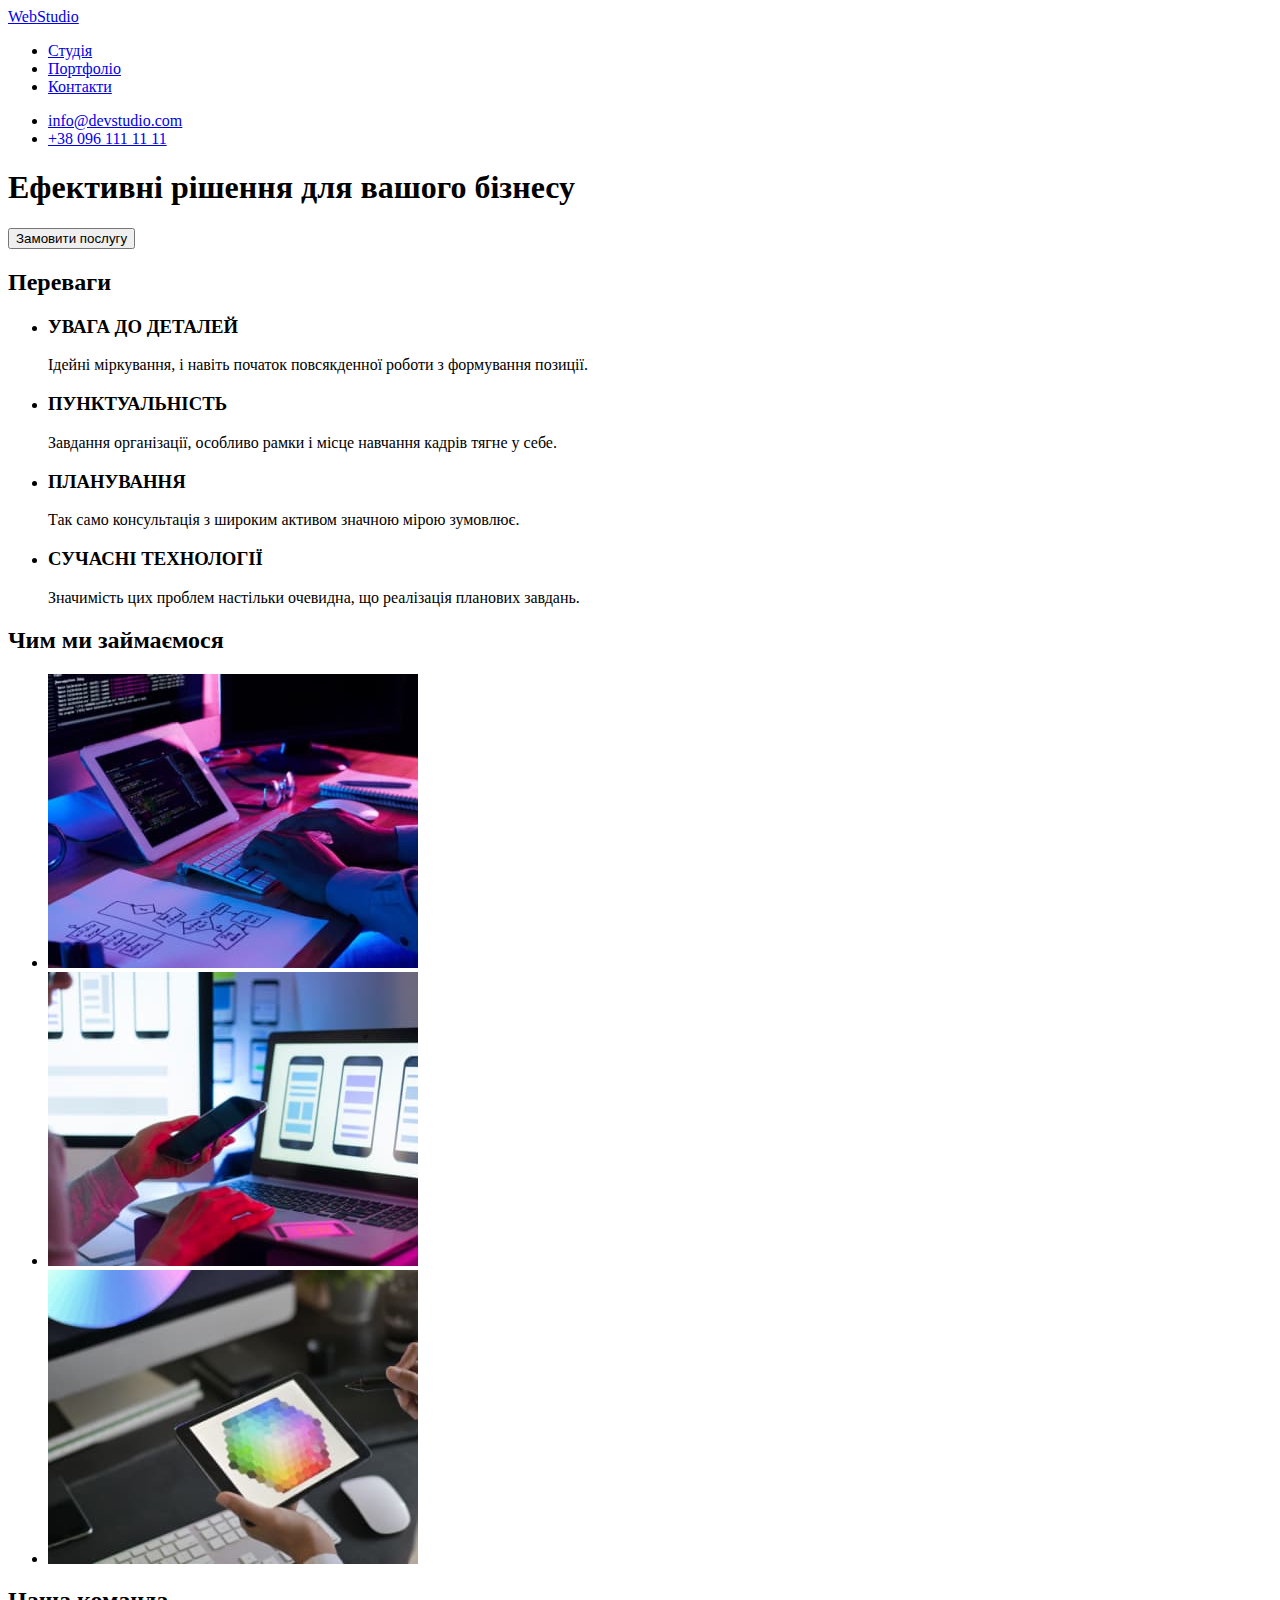
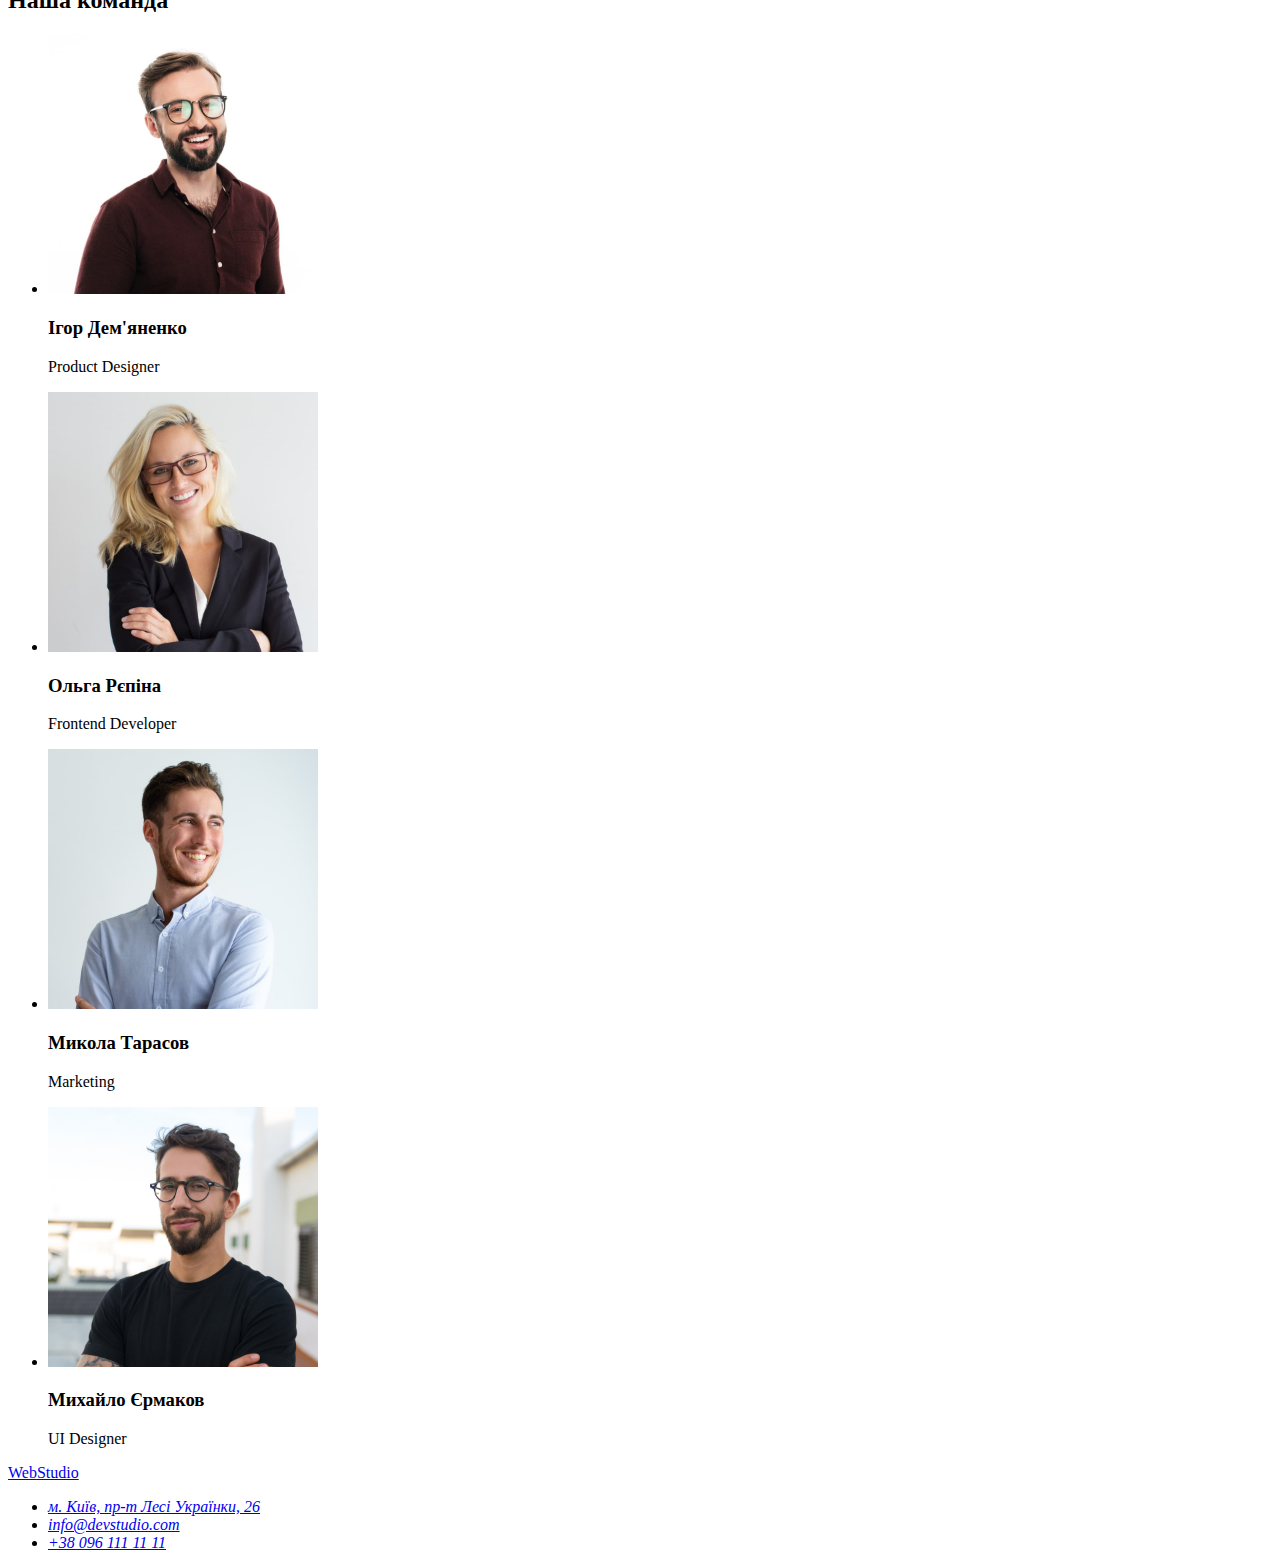
==== index.html @ 089adcbf "add portfolio" ====
<!DOCTYPE html>
<html lang="uk">
  <head>
    <meta charset="UTF-8" />
    <meta http-equiv="X-UA-Compatible" content="IE=edge" />
    <meta name="viewport" content="width=device-width, initial-scale=1.0" />
    <title>Document</title>
  </head>
  <body>
    <!-- Шапка -->
    <header>
      <a href="/"> <span>Web</span>Studio</a>
      <nav>
        <ul>
          <li><a href="#">Студія</a></li>
          <li><a href="#">Портфоліо</a></li>
          <li><a href="#">Контакти</a></li>
        </ul>
      </nav>
      <ul>
        <li>
          <a href="mailto:info@devstudio.com">info@devstudio.com</a>
        </li>
        <li><a href="tel:+380961111111">+38 096 111 11 11</a></li>
      </ul>
    </header>
    <main>
      <!-- Герой -->
      <section>
        <h1>Ефективні рішення для вашого бізнесу</h1>
        <button type="button">Замовити послугу</button>
      </section>
      <!-- Переваги -->
      <section>
        <!-- Скрыть заголовок h2 в CSS -->
        <h2>Переваги</h2>
        <ul>
          <li>
            <h3>УВАГА ДО ДЕТАЛЕЙ</h3>
            <p>
              Ідейні міркування, і навіть початок повсякденної роботи з
              формування позиції.
            </p>
          </li>
          <li>
            <h3>ПУНКТУАЛЬНІСТЬ</h3>
            <p>
              Завдання організації, особливо рамки і місце навчання кадрів тягне
              у себе.
            </p>
          </li>
          <li>
            <h3>ПЛАНУВАННЯ</h3>
            <p>
              Так само консультація з широким активом значною мірою зумовлює.
            </p>
          </li>

          <li>
            <h3>СУЧАСНІ ТЕХНОЛОГІЇ</h3>
            <p>
              Значимість цих проблем настільки очевидна, що реалізація планових
              завдань.
            </p>
          </li>
        </ul>
      </section>
      <!-- Чим займаємось -->
      <section>
        <h2>Чим ми займаємося</h2>
        <ul>
          <li>
            <img
              src="./images/img1.jpg"
              alt="програміст працює на комп'ютері"
              width="370"
            />
          </li>
          <li>
            <img
              src="./images/img2.jpg"
              alt="програміст з телефоном в руці працює на комп'ютері"
              width="370"
            />
          </li>
          <li>
            <img src="./images/img3.jpg" alt="планшет в руках" width="370" />
          </li>
        </ul>
      </section>
      <!-- Наша команда -->
      <section>
        <h2>Наша команда</h2>
        <ul>
          <li>
            <img
              src="./images/prod-desingner.jpg"
              alt="Ігор Дем'яненко"
              width="270"
            />
            <h3>Ігор Дем'яненко</h3>
            <p>Product Designer</p>
          </li>
          <li>
            <img src="./images/frontend.jpg" alt="Ольга Рєпіна" width="270" />
            <h3>Ольга Рєпіна</h3>
            <p>Frontend Developer</p>
          </li>
          <li>
            <img
              src="./images/marketing.jpg"
              alt="Микола Тарасов"
              width="270"
            />
            <h3>Микола Тарасов</h3>
            <p>Marketing</p>
          </li>
          <li>
            <img
              src="./images/uldesidner.jpg"
              alt="Михайло Єрмаков"
              width="270"
            />
            <h3>Михайло Єрмаков</h3>
            <p>UI Designer</p>
          </li>
        </ul>
      </section>
    </main>
    <!-- Футер -->
    <footer>
      <a href="/"> <span>Web</span>Studio</a>
      <address>
        <ul>
          <li>
            <a
              href="https://goo.gl/maps/xzUhMAHxMRx1ZoJVA"
              target="_blank"
              rel="noopener noreferrer nofollow"
              >м. Київ, пр-т Лесі Українки, 26</a
            >
          </li>
          <li>
            <a href="mailto:info@devstudio.com">info@devstudio.com</a>
          </li>
          <li>
            <a href="tel:+380961111111">+38 096 111 11 11</a>
          </li>
        </ul>
      </address>
    </footer>
  </body>
</html>
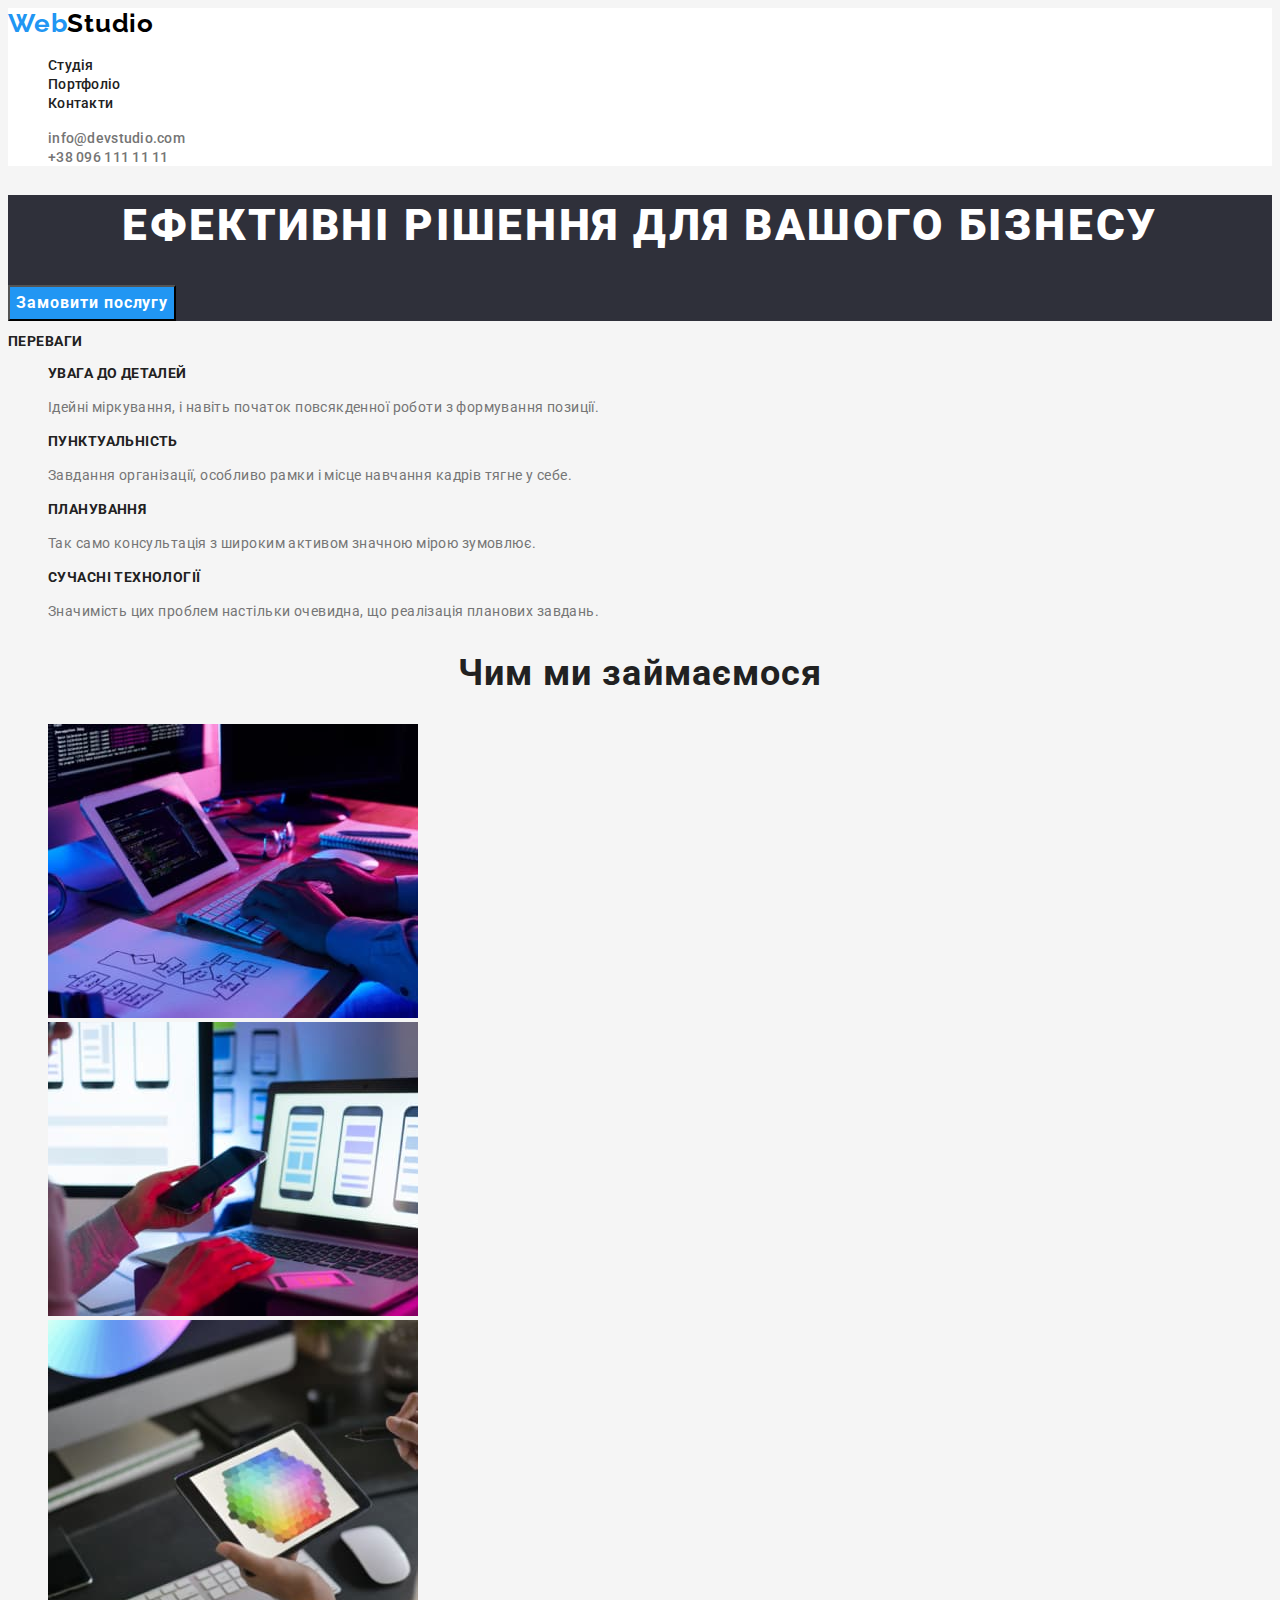
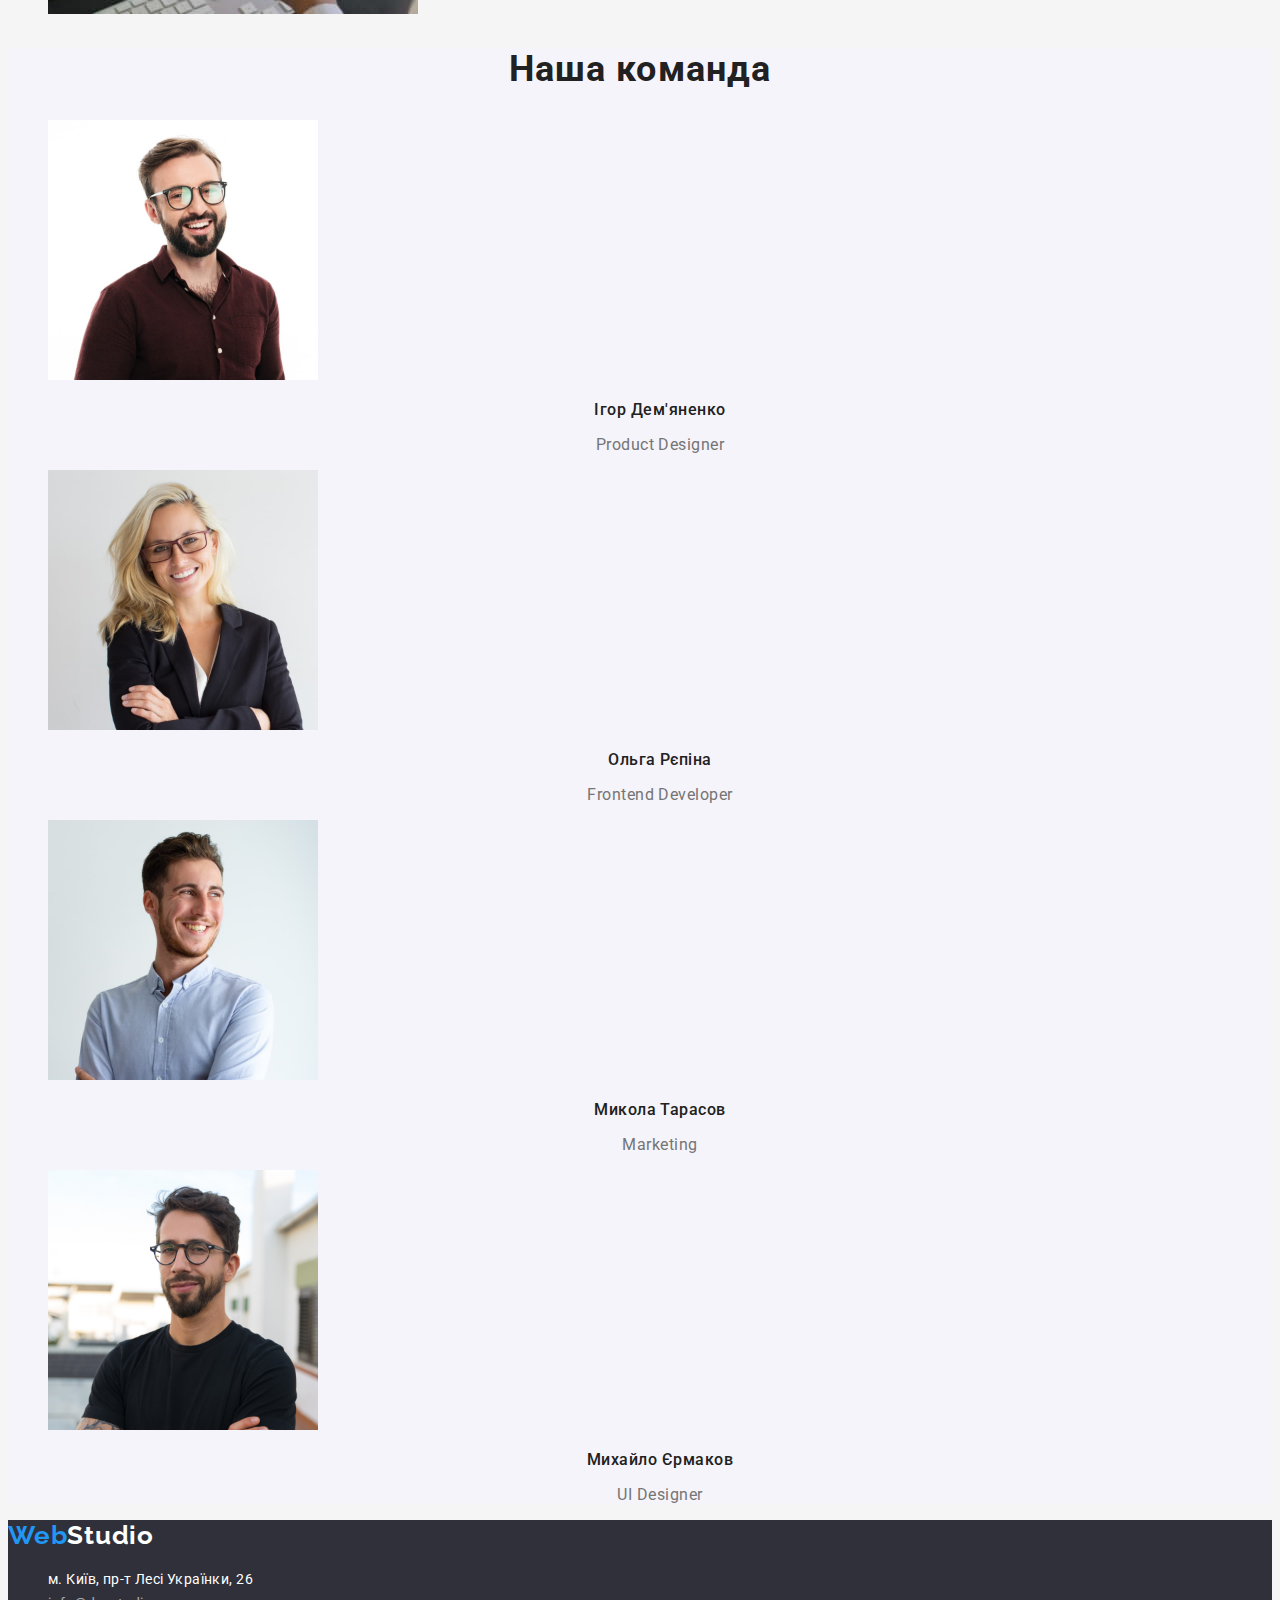
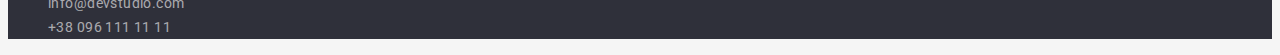
==== commit 1ad5de1a: "portfolio+css" ====
--- a/index.html
+++ b/index.html
@@ -5,60 +5,85 @@
     <meta http-equiv="X-UA-Compatible" content="IE=edge" />
     <meta name="viewport" content="width=device-width, initial-scale=1.0" />
     <title>Document</title>
+    <link rel="preconnect" href="https://fonts.googleapis.com" />
+    <link rel="preconnect" href="https://fonts.gstatic.com" crossorigin />
+    <link
+      href="https://fonts.googleapis.com/css2?family=Raleway:wght@700&family=Roboto:wght@400;500;700;900&family=Tangerine:wght@700&display=swap"
+      rel="stylesheet"
+    />
+    <link rel="stylesheet" href="./css/styles.css" />
   </head>
-  <body>
+  <body class="body">
     <!-- Шапка -->
-    <header>
-      <a href="/"> <span>Web</span>Studio</a>
-      <nav>
-        <ul>
-          <li><a href="#">Студія</a></li>
-          <li><a href="#">Портфоліо</a></li>
-          <li><a href="#">Контакти</a></li>
+    <header class="header">
+      <a href="/" class="header-logo logo-link">
+        <span class="header-logo-accent">Web</span>Studio</a
+      >
+      <nav class="header-nav">
+        <ul class="header-list list">
+          <li>
+            <a href="./index.html" class="header-list-link link">Студія</a>
+          </li>
+          <li>
+            <a href="./portfolio.html" class="header-list-link link"
+              >Портфоліо</a
+            >
+          </li>
+          <li><a href="#" class="header-list-link link">Контакти</a></li>
         </ul>
       </nav>
-      <ul>
+      <ul class="header-contact-list list">
         <li>
-          <a href="mailto:info@devstudio.com">info@devstudio.com</a>
+          <a class="header-mail-link link" href="mailto:info@devstudio.com"
+            >info@devstudio.com</a
+          >
         </li>
-        <li><a href="tel:+380961111111">+38 096 111 11 11</a></li>
+        <li>
+          <a class="header-tel-link link" href="tel:+380961111111"
+            >+38 096 111 11 11</a
+          >
+        </li>
       </ul>
     </header>
     <main>
       <!-- Герой -->
-      <section>
-        <h1>Ефективні рішення для вашого бізнесу</h1>
-        <button type="button">Замовити послугу</button>
+      <section class="hero">
+        <h1 class="section-hero-title text-hero-title">
+          Ефективні рішення для вашого бізнесу
+        </h1>
+        <button class="section-hero-button button" type="button">
+          Замовити послугу
+        </button>
       </section>
       <!-- Переваги -->
-      <section>
+      <section class="section-featuers">
         <!-- Скрыть заголовок h2 в CSS -->
-        <h2>Переваги</h2>
-        <ul>
-          <li>
-            <h3>УВАГА ДО ДЕТАЛЕЙ</h3>
-            <p>
+        <h2 class="section-features-title">Переваги</h2>
+        <ul class="section-features-list list">
+          <li>
+            <h3 class="section-features-title">УВАГА ДО ДЕТАЛЕЙ</h3>
+            <p class="section-features-text">
               Ідейні міркування, і навіть початок повсякденної роботи з
               формування позиції.
             </p>
           </li>
           <li>
-            <h3>ПУНКТУАЛЬНІСТЬ</h3>
-            <p>
+            <h3 class="section-features-title">ПУНКТУАЛЬНІСТЬ</h3>
+            <p class="section-features-text">
               Завдання організації, особливо рамки і місце навчання кадрів тягне
               у себе.
             </p>
           </li>
           <li>
-            <h3>ПЛАНУВАННЯ</h3>
-            <p>
+            <h3 class="section-features-title">ПЛАНУВАННЯ</h3>
+            <p class="section-features-text">
               Так само консультація з широким активом значною мірою зумовлює.
             </p>
           </li>
 
           <li>
-            <h3>СУЧАСНІ ТЕХНОЛОГІЇ</h3>
-            <p>
+            <h3 class="section-features-title">СУЧАСНІ ТЕХНОЛОГІЇ</h3>
+            <p class="section-features-text">
               Значимість цих проблем настільки очевидна, що реалізація планових
               завдань.
             </p>
@@ -66,11 +91,12 @@
         </ul>
       </section>
       <!-- Чим займаємось -->
-      <section>
-        <h2>Чим ми займаємося</h2>
-        <ul>
-          <li>
-            <img
+      <section class="section-work">
+        <h2 class="section-work-title">Чим ми займаємося</h2>
+        <ul class="section-work-list list">
+          <li>
+            <img
+              class="section-work-img"
               src="./images/img1.jpg"
               alt="програміст працює на комп'ютері"
               width="370"
@@ -78,62 +104,80 @@
           </li>
           <li>
             <img
+              class="section-work-img"
               src="./images/img2.jpg"
               alt="програміст з телефоном в руці працює на комп'ютері"
               width="370"
             />
           </li>
           <li>
-            <img src="./images/img3.jpg" alt="планшет в руках" width="370" />
+            <img
+              class="section-work-img"
+              src="./images/img3.jpg"
+              alt="планшет в руках"
+              width="370"
+            />
           </li>
         </ul>
       </section>
       <!-- Наша команда -->
-      <section>
-        <h2>Наша команда</h2>
-        <ul>
-          <li>
-            <img
+      <section class="section-team">
+        <h2 class="section-team-title">Наша команда</h2>
+        <ul class="section-team-list list">
+          <li>
+            <img
+              class="section-team-img"
               src="./images/prod-desingner.jpg"
               alt="Ігор Дем'яненко"
               width="270"
             />
-            <h3>Ігор Дем'яненко</h3>
-            <p>Product Designer</p>
-          </li>
-          <li>
-            <img src="./images/frontend.jpg" alt="Ольга Рєпіна" width="270" />
-            <h3>Ольга Рєпіна</h3>
-            <p>Frontend Developer</p>
-          </li>
-          <li>
-            <img
+            <h3 class="section-pre-title">Ігор Дем'яненко</h3>
+            <p class="section-team-text">Product Designer</p>
+          </li>
+          <li>
+            <img
+              class="section-team-img"
+              src="./images/frontend.jpg"
+              alt="Ольга Рєпіна"
+              width="270"
+            />
+            <h3 class="section-pre-title">Ольга Рєпіна</h3>
+            <p class="section-team-text">Frontend Developer</p>
+          </li>
+          <li>
+            <img
+              class="section-team-img"
               src="./images/marketing.jpg"
               alt="Микола Тарасов"
               width="270"
             />
-            <h3>Микола Тарасов</h3>
-            <p>Marketing</p>
-          </li>
-          <li>
-            <img
+            <h3 class="section-pre-title">Микола Тарасов</h3>
+            <p class="section-team-text">Marketing</p>
+          </li>
+          <li>
+            <img
+              class="section-team-img"
               src="./images/uldesidner.jpg"
               alt="Михайло Єрмаков"
               width="270"
             />
-            <h3>Михайло Єрмаков</h3>
-            <p>UI Designer</p>
+            <h3 class="section-pre-title">Михайло Єрмаков</h3>
+            <p class="section-team-text">UI Designer</p>
           </li>
         </ul>
       </section>
     </main>
     <!-- Футер -->
-    <footer>
-      <a href="/"> <span>Web</span>Studio</a>
-      <address>
-        <ul>
+    <footer class="footer">
+      <a href="/" class="footer-logo-link logo-link">
+        <span class="footer-logo-accent">Web</span
+        ><span class="second-part-logo">Studio</span>
+      </a>
+      <address class="footer-address">
+        <ul class="footer-address-list list">
           <li>
             <a
+              class="footer-address-text link"
               href="https://goo.gl/maps/xzUhMAHxMRx1ZoJVA"
               target="_blank"
               rel="noopener noreferrer nofollow"
@@ -141,10 +185,14 @@
             >
           </li>
           <li>
-            <a href="mailto:info@devstudio.com">info@devstudio.com</a>
-          </li>
-          <li>
-            <a href="tel:+380961111111">+38 096 111 11 11</a>
+            <a class="footer-mail-link link" href="mailto:info@devstudio.com"
+              >info@devstudio.com</a
+            >
+          </li>
+          <li>
+            <a class="footer-tel-link link" href="tel:+380961111111"
+              >+38 096 111 11 11</a
+            >
           </li>
         </ul>
       </address>
--- a/css/styles.css
+++ b/css/styles.css
@@ -0,0 +1,223 @@
+/* основной цвет текста #212121 */
+/* вторичный цвет текста #757575  */
+/* акцент #2196F3  */
+/* черный #000000 */
+/* белый основной #FFFFFF  */
+/* белый вторичный  rgba(255, 255, 255, 0.6) */
+/* вторичный цвет фона #F5F4FA */
+/* основной цвет фона  #F5F5F5 */
+/*вторичный цвет фона для героя #2F303A */
+
+:root {
+  --primary-text-color: #212121;
+  --secondary-text-color: #757575;
+  --accent-color: #2196f3;
+  --primary-bg-color: #f5f5f5;
+  --secondary-bg-color: #f5f4fa;
+  --tertiary-bg-color: #2f303a;
+  --primary-white-color: #ffffff;
+  --primary-black-color: #000000;
+  --secondary-white-color: rgba(255, 255, 255, 0.6);
+}
+
+.body {
+  background-color: var(--primary-bg-color);
+  color: var(--primary-text-color);
+  font-family: "Roboto";
+  font-style: normal;
+}
+
+.link,
+.logo-link {
+  text-decoration: none;
+}
+
+.list {
+  list-style: none;
+}
+.header {
+  background-color: var(--primary-white-color);
+}
+/* Logo */
+.header-logo {
+  font-weight: 700;
+  font-size: 26px;
+  line-height: calc(31 / 26);
+  /* identical to box height */
+  letter-spacing: 0.03em;
+  color: var(--primary-black-color);
+  font-family: "Raleway";
+  font-style: normal;
+}
+.header-logo-accent {
+  color: var(--accent-color);
+}
+
+/* Header-nav */
+.header-list-link {
+  font-weight: 500;
+  font-size: 14px;
+  line-height: calc(16 / 14);
+  letter-spacing: 0.02em;
+  color: var(--primary-text-color);
+}
+.link:hover {
+  color: var(--accent-color);
+}
+.link:focus {
+  color: var(--accent-color);
+}
+
+/* Contacts */
+.header-mail-link,
+.header-tel-link {
+  font-weight: 500;
+  font-size: 14px;
+  line-height: calc(16 / 14);
+  letter-spacing: 0.02em;
+  color: var(--secondary-text-color);
+}
+
+/* Hero */
+.hero {
+  background-color: var(--tertiary-bg-color);
+}
+
+.section-hero-title {
+  font-weight: 900;
+  font-size: 44px;
+  line-height: calc(60 / 44);
+  /* or 136% */
+  text-align: center;
+  letter-spacing: 0.06em;
+  text-transform: uppercase;
+  color: var(--primary-white-color);
+}
+
+.button {
+  background-color: var(--accent-color);
+}
+.section-hero-button {
+  font-weight: 700;
+  font-size: 16px;
+  line-height: calc(30 / 16);
+  /* identical to box height, or 188% */
+  display: flex;
+  align-items: center;
+  text-align: center;
+  letter-spacing: 0.06em;
+  color: var(--primary-white-color);
+  font-family: inherit;
+}
+
+/* Features */
+.section-features-title {
+  font-weight: 700;
+  font-size: 14px;
+  line-height: calc(16 / 14);
+  letter-spacing: 0.03em;
+  text-transform: uppercase;
+  color: var(--primary-text-color);
+}
+.section-features-text {
+  font-weight: 400;
+  font-size: 14px;
+  line-height: calc(24 / 14);
+  /* or 171% */
+  letter-spacing: 0.03em;
+  color: var(--secondary-text-color);
+}
+
+/* Section Work */
+.section-work-title {
+  font-weight: 700;
+  font-size: 36px;
+  line-height: calc(42 / 36);
+  text-align: center;
+  letter-spacing: 0.03em;
+  color: var(--primary-text-color);
+}
+
+/* Our team */
+.section-team {
+  background: var(--secondary-bg-color);
+}
+.section-team-title {
+  font-weight: 700;
+  font-size: 36px;
+  line-height: calc(42 / 36);
+  text-align: center;
+  letter-spacing: 0.03em;
+  color: var(--primary-text-color);
+}
+
+.section-pre-title {
+  font-weight: 500;
+  font-size: 16px;
+  line-height: calc(19 / 16);
+  /* identical to box height */
+  text-align: center;
+  letter-spacing: 0.03em;
+  color: var(--primary-text-color);
+}
+
+.section-team-text {
+  font-weight: 400;
+  font-size: 16px;
+  line-height: calc(19 / 16);
+  /* identical to box height */
+  text-align: center;
+  letter-spacing: 0.03em;
+  color: var(--secondary-text-color);
+}
+/* footer */
+.footer {
+  background: var(--tertiary-bg-color);
+}
+
+.footer-logo-link {
+  font-family: "Raleway";
+  font-style: normal;
+  font-weight: 700;
+  font-size: 26px;
+  line-height: calc(31 / 26);
+  /* identical to box height */
+  letter-spacing: 0.03em;
+}
+.footer-logo-accent {
+  color: var(--accent-color);
+}
+.second-part-logo {
+  color: var(--primary-white-color);
+}
+
+.footer-address {
+  font-family: "Roboto";
+  font-style: normal;
+}
+.footer-address-text {
+  font-weight: 400;
+  font-size: 14px;
+  line-height: calc(24 / 14);
+  /* or 171% */
+  letter-spacing: 0.03em;
+  color: var(--primary-white-color);
+}
+
+.footer-mail-link {
+  font-weight: 400;
+  font-size: 14px;
+  line-height: calc(24 / 14);
+  /* or 171% */
+  letter-spacing: 0.03em;
+  color: var(--secondary-white-color);
+}
+
+.footer-tel-link {
+  font-weight: 400;
+  font-size: 14px;
+  line-height: calc(24 / 14);
+  /* or 171% */
+  letter-spacing: 0.03em;
+  color: var(--secondary-white-color);
+}
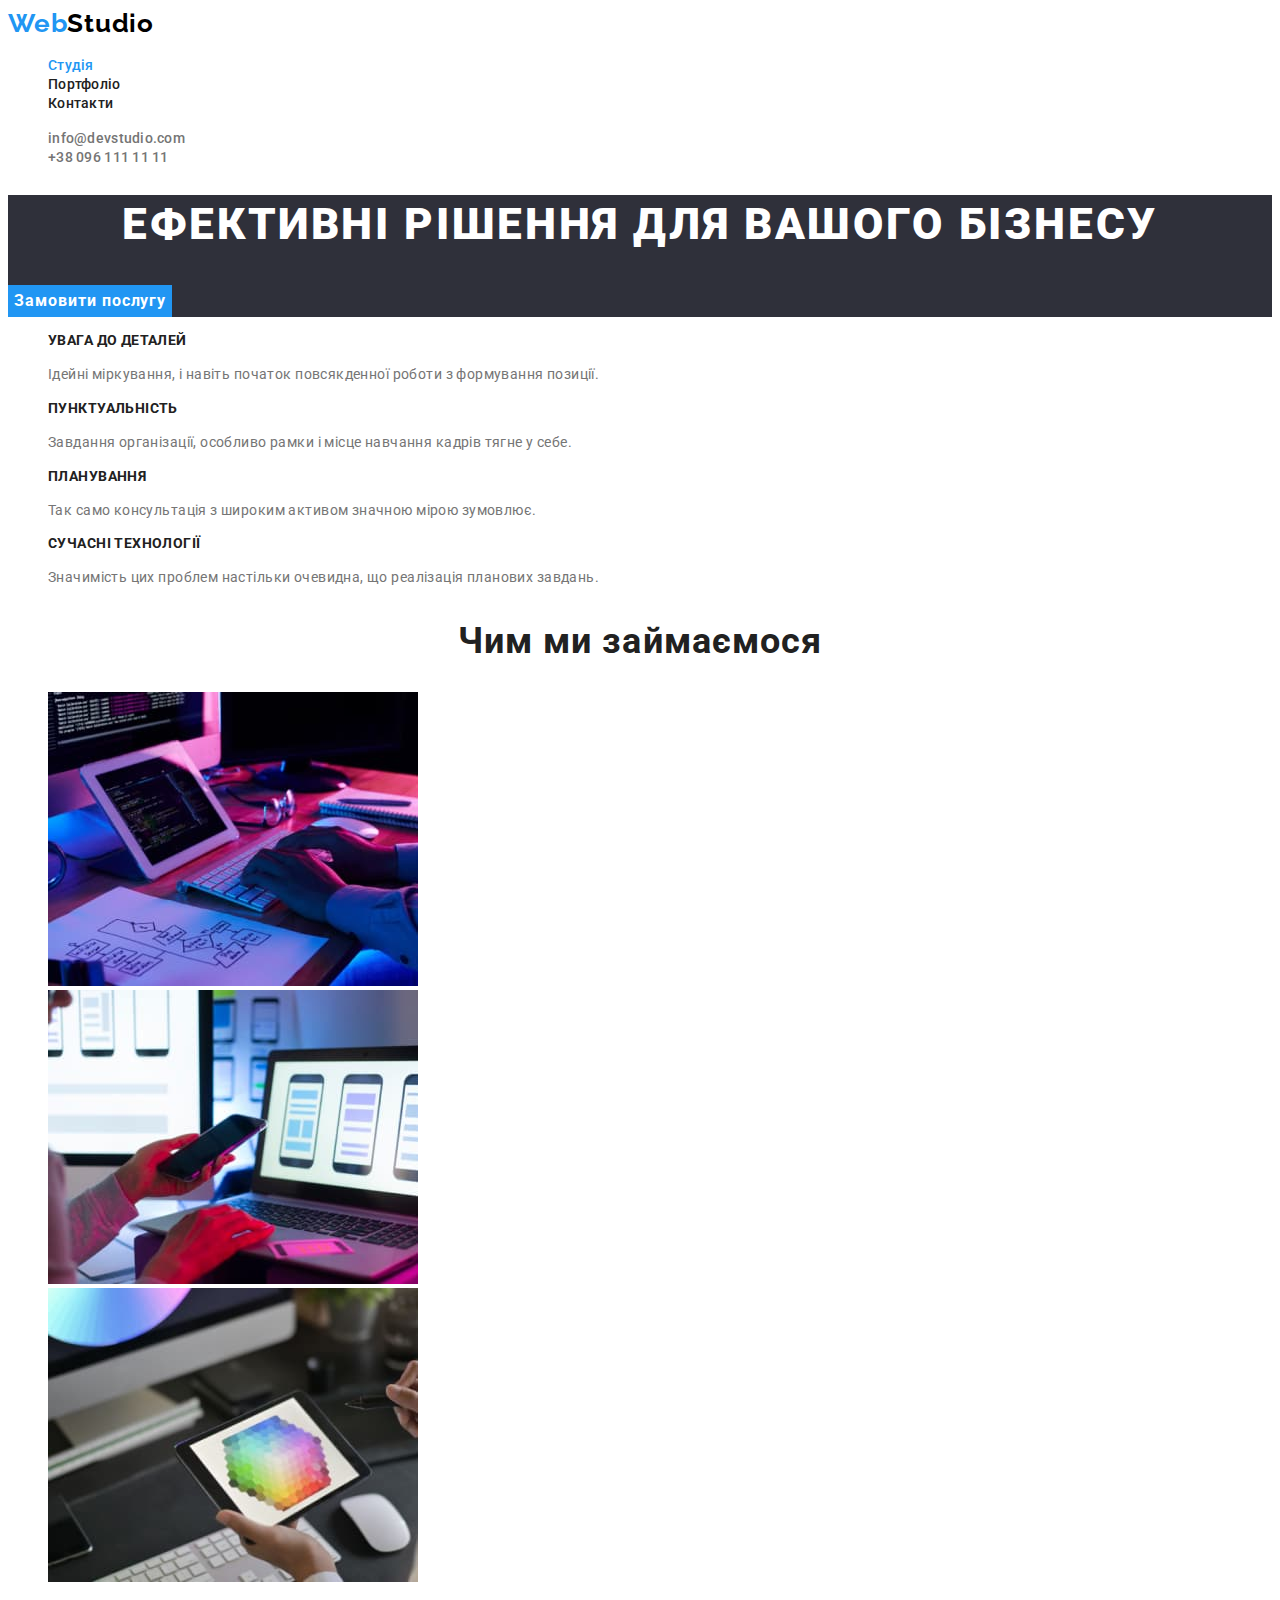
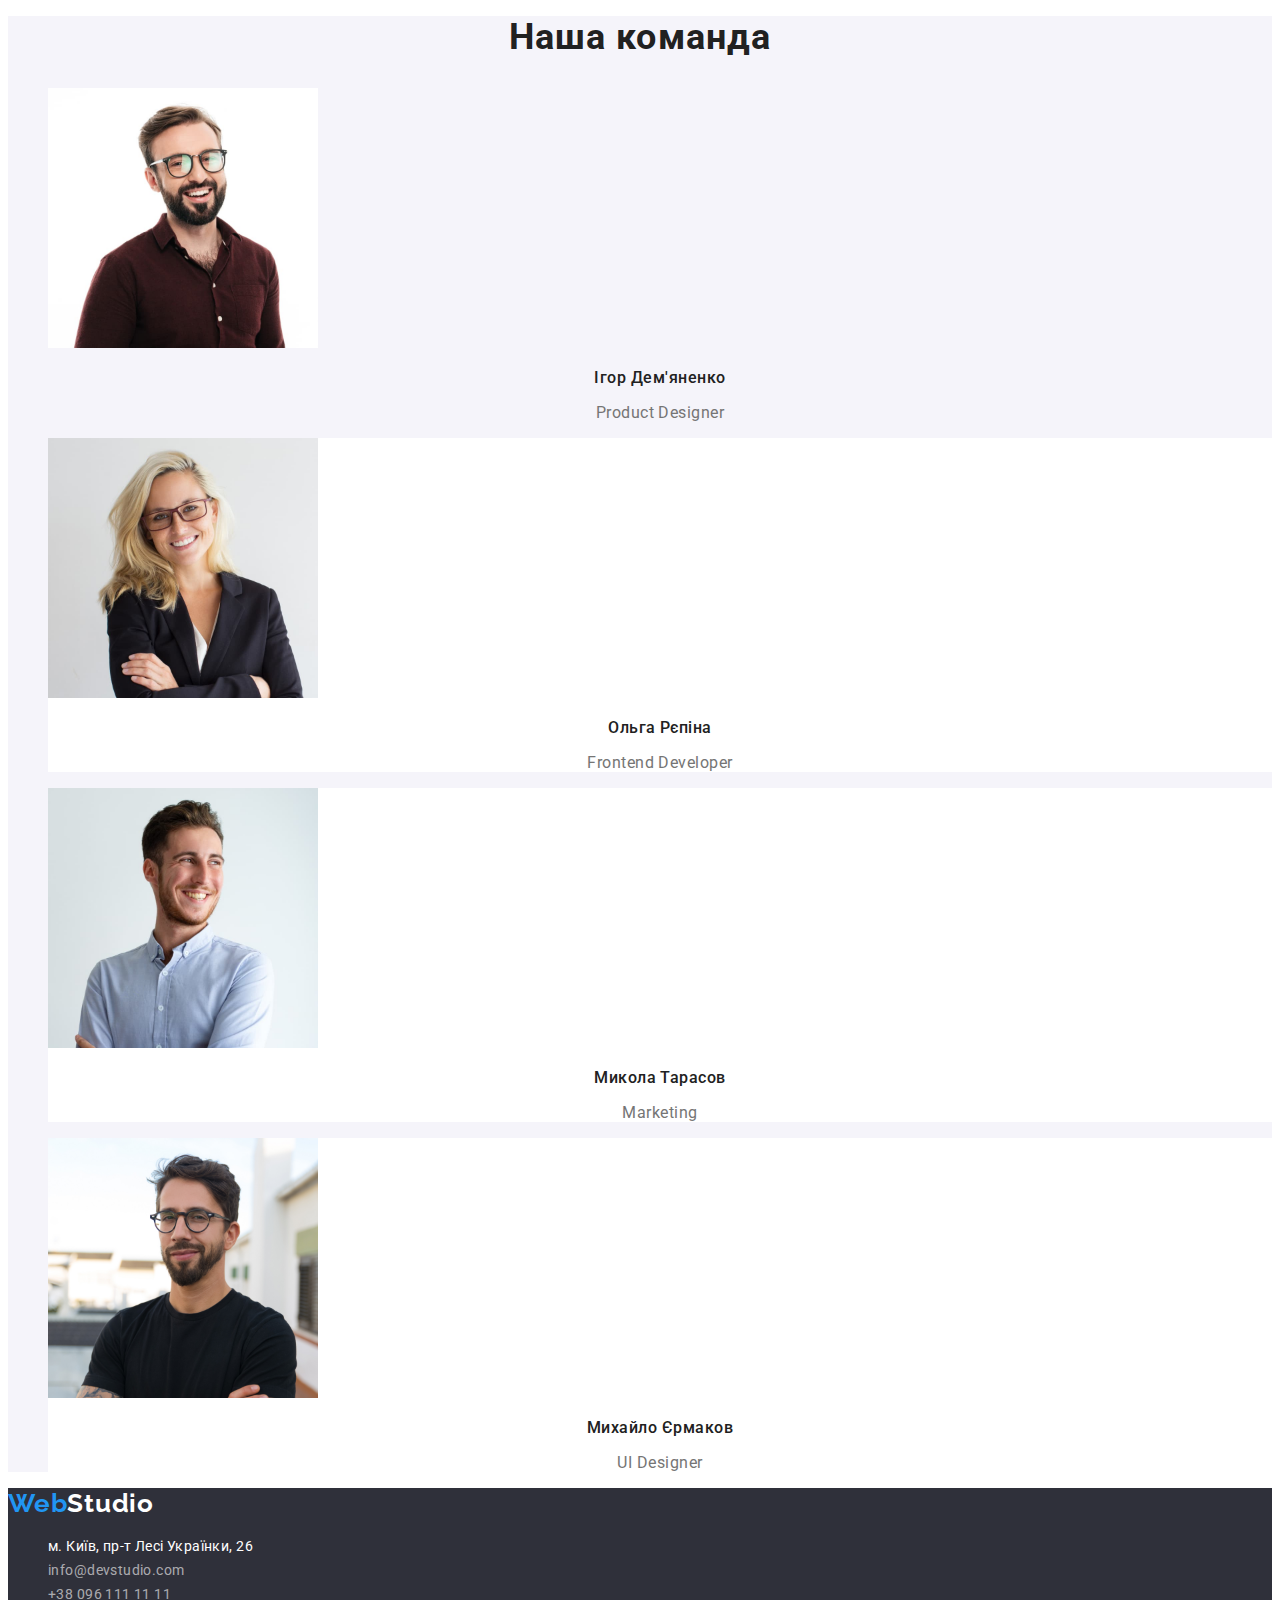
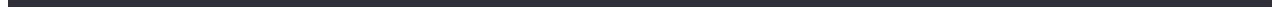
==== commit da135235: "update portfolio" ====
--- a/index.html
+++ b/index.html
@@ -22,7 +22,9 @@
       <nav class="header-nav">
         <ul class="header-list list">
           <li>
-            <a href="./index.html" class="header-list-link link">Студія</a>
+            <a href="./index.html" class="header-list-link link current"
+              >Студія
+            </a>
           </li>
           <li>
             <a href="./portfolio.html" class="header-list-link link"
@@ -58,7 +60,7 @@
       <!-- Переваги -->
       <section class="section-featuers">
         <!-- Скрыть заголовок h2 в CSS -->
-        <h2 class="section-features-title">Переваги</h2>
+        <h2 class="section-features-title visually-hidden">Переваги</h2>
         <ul class="section-features-list list">
           <li>
             <h3 class="section-features-title">УВАГА ДО ДЕТАЛЕЙ</h3>
@@ -124,7 +126,7 @@
       <section class="section-team">
         <h2 class="section-team-title">Наша команда</h2>
         <ul class="section-team-list list">
-          <li>
+          <li class=""team-list-item">
             <img
               class="section-team-img"
               src="./images/prod-desingner.jpg"
@@ -134,7 +136,7 @@
             <h3 class="section-pre-title">Ігор Дем'яненко</h3>
             <p class="section-team-text">Product Designer</p>
           </li>
-          <li>
+          <li class="team-list-item">
             <img
               class="section-team-img"
               src="./images/frontend.jpg"
@@ -144,7 +146,7 @@
             <h3 class="section-pre-title">Ольга Рєпіна</h3>
             <p class="section-team-text">Frontend Developer</p>
           </li>
-          <li>
+          <li class="team-list-item">
             <img
               class="section-team-img"
               src="./images/marketing.jpg"
@@ -154,7 +156,7 @@
             <h3 class="section-pre-title">Микола Тарасов</h3>
             <p class="section-team-text">Marketing</p>
           </li>
-          <li>
+          <li class="team-list-item">
             <img
               class="section-team-img"
               src="./images/uldesidner.jpg"
--- a/css/styles.css
+++ b/css/styles.css
@@ -21,7 +21,6 @@
 }
 
 .body {
-  background-color: var(--primary-bg-color);
   color: var(--primary-text-color);
   font-family: "Roboto";
   font-style: normal;
@@ -38,11 +37,16 @@
 .header {
   background-color: var(--primary-white-color);
 }
+
+.link.current {
+  color: var(--accent-color);
+}
+
 /* Logo */
 .header-logo {
   font-weight: 700;
   font-size: 26px;
-  line-height: calc(31 / 26);
+  line-height: 1.19;
   /* identical to box height */
   letter-spacing: 0.03em;
   color: var(--primary-black-color);
@@ -57,7 +61,7 @@
 .header-list-link {
   font-weight: 500;
   font-size: 14px;
-  line-height: calc(16 / 14);
+  line-height: 1.14;
   letter-spacing: 0.02em;
   color: var(--primary-text-color);
 }
@@ -73,20 +77,36 @@
 .header-tel-link {
   font-weight: 500;
   font-size: 14px;
-  line-height: calc(16 / 14);
+  line-height: 1.14;
   letter-spacing: 0.02em;
   color: var(--secondary-text-color);
 }
 
+.header-portfolio {
+  background-color: var(--primary-white-color);
+}
 /* Hero */
 .hero {
   background-color: var(--tertiary-bg-color);
 }
 
+.visually-hidden {
+  position: absolute;
+  white-space: nowrap;
+  width: 1px;
+  height: 1px;
+  overflow: hidden;
+  border: 0;
+  padding: 0;
+  clip: rect(0 0 0 0);
+  clip-path: inset(50%);
+  margin: -1px;
+}
+
 .section-hero-title {
   font-weight: 900;
   font-size: 44px;
-  line-height: calc(60 / 44);
+  line-height: 1.36;
   /* or 136% */
   text-align: center;
   letter-spacing: 0.06em;
@@ -96,11 +116,12 @@
 
 .button {
   background-color: var(--accent-color);
+  border: none;
 }
 .section-hero-button {
   font-weight: 700;
   font-size: 16px;
-  line-height: calc(30 / 16);
+  line-height: 1.88;
   /* identical to box height, or 188% */
   display: flex;
   align-items: center;
@@ -112,17 +133,15 @@
 
 /* Features */
 .section-features-title {
-  font-weight: 700;
-  font-size: 14px;
-  line-height: calc(16 / 14);
+  font-size: 14px;
+  line-height: 1.14;
   letter-spacing: 0.03em;
   text-transform: uppercase;
   color: var(--primary-text-color);
 }
 .section-features-text {
-  font-weight: 400;
-  font-size: 14px;
-  line-height: calc(24 / 14);
+  font-size: 14px;
+  line-height: 1.71;
   /* or 171% */
   letter-spacing: 0.03em;
   color: var(--secondary-text-color);
@@ -130,9 +149,8 @@
 
 /* Section Work */
 .section-work-title {
-  font-weight: 700;
   font-size: 36px;
-  line-height: calc(42 / 36);
+  line-height: 1.17;
   text-align: center;
   letter-spacing: 0.03em;
   color: var(--primary-text-color);
@@ -143,9 +161,8 @@
   background: var(--secondary-bg-color);
 }
 .section-team-title {
-  font-weight: 700;
   font-size: 36px;
-  line-height: calc(42 / 36);
+  line-height: 1.17;
   text-align: center;
   letter-spacing: 0.03em;
   color: var(--primary-text-color);
@@ -154,7 +171,7 @@
 .section-pre-title {
   font-weight: 500;
   font-size: 16px;
-  line-height: calc(19 / 16);
+  line-height: 1.19;
   /* identical to box height */
   text-align: center;
   letter-spacing: 0.03em;
@@ -162,13 +179,16 @@
 }
 
 .section-team-text {
-  font-weight: 400;
-  font-size: 16px;
-  line-height: calc(19 / 16);
-  /* identical to box height */
-  text-align: center;
-  letter-spacing: 0.03em;
-  color: var(--secondary-text-color);
+  font-size: 16px;
+  line-height: 1.19;
+  /* identical to box height */
+  text-align: center;
+  letter-spacing: 0.03em;
+  color: var(--secondary-text-color);
+}
+
+.team-list-item {
+  background-color: var(--primary-white-color);
 }
 /* footer */
 .footer {
@@ -180,7 +200,7 @@
   font-style: normal;
   font-weight: 700;
   font-size: 26px;
-  line-height: calc(31 / 26);
+  line-height: 1.19;
   /* identical to box height */
   letter-spacing: 0.03em;
 }
@@ -198,7 +218,7 @@
 .footer-address-text {
   font-weight: 400;
   font-size: 14px;
-  line-height: calc(24 / 14);
+  line-height: 1.71;
   /* or 171% */
   letter-spacing: 0.03em;
   color: var(--primary-white-color);
@@ -207,7 +227,7 @@
 .footer-mail-link {
   font-weight: 400;
   font-size: 14px;
-  line-height: calc(24 / 14);
+  line-height: 1.71;
   /* or 171% */
   letter-spacing: 0.03em;
   color: var(--secondary-white-color);
@@ -216,8 +236,60 @@
 .footer-tel-link {
   font-weight: 400;
   font-size: 14px;
-  line-height: calc(24 / 14);
+  line-height: 1.71;
   /* or 171% */
   letter-spacing: 0.03em;
   color: var(--secondary-white-color);
 }
+
+/* Portfolio */
+
+.filter-button {
+  background: var(--secondary-bg-color);
+  font-weight: 500;
+  font-size: 16px;
+  line-height: 1.63;
+  /* identical to box height, or 162% */
+  text-align: center;
+  letter-spacing: 0.03em;
+  color: var(--primary-text-color);
+  font-family: "Roboto";
+  font-style: normal;
+  border: none;
+}
+
+.filter-button.link {
+  color: var(--primary-text-color);
+  background-color: #f5f4fa;
+}
+
+.filter-button.link:hover,
+.filter-button.link:focus {
+  background-color: var(--accent-color);
+  color: var(--primary-white-color);
+}
+
+/* Progects */
+
+.section-progects {
+  background-color: var(--primary-bg-color);
+}
+
+.progects-item-list {
+  background-color: var(--primary-white-color);
+}
+
+.progect-list-title {
+  font-size: 18px;
+  line-height: 2;
+  /* identical to box height, or 200% */
+  letter-spacing: 0.06em;
+  color: var(--primary-text-color);
+}
+.progect-list-text {
+  font-size: 16px;
+  line-height: 1.88;
+  /* identical to box height, or 188% */
+  letter-spacing: 0.03em;
+  color: var(--secondary-text-color);
+}
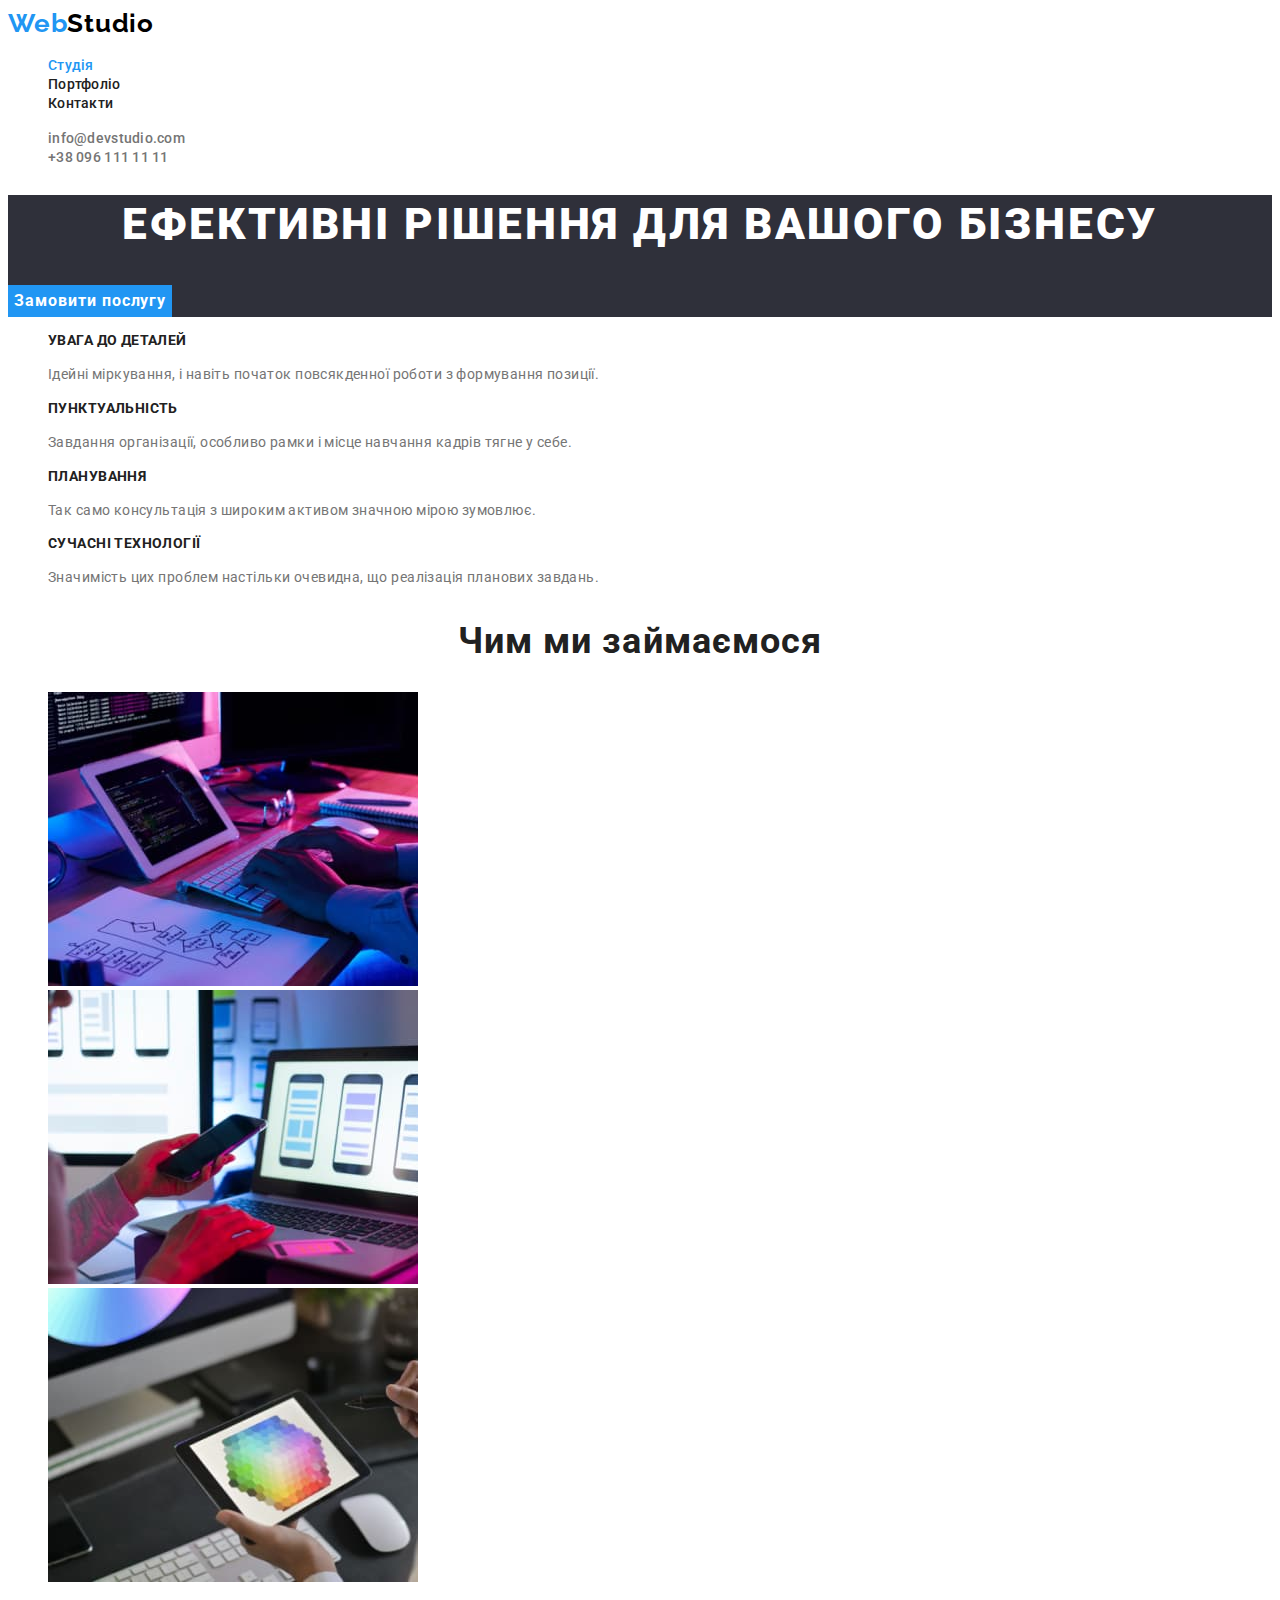
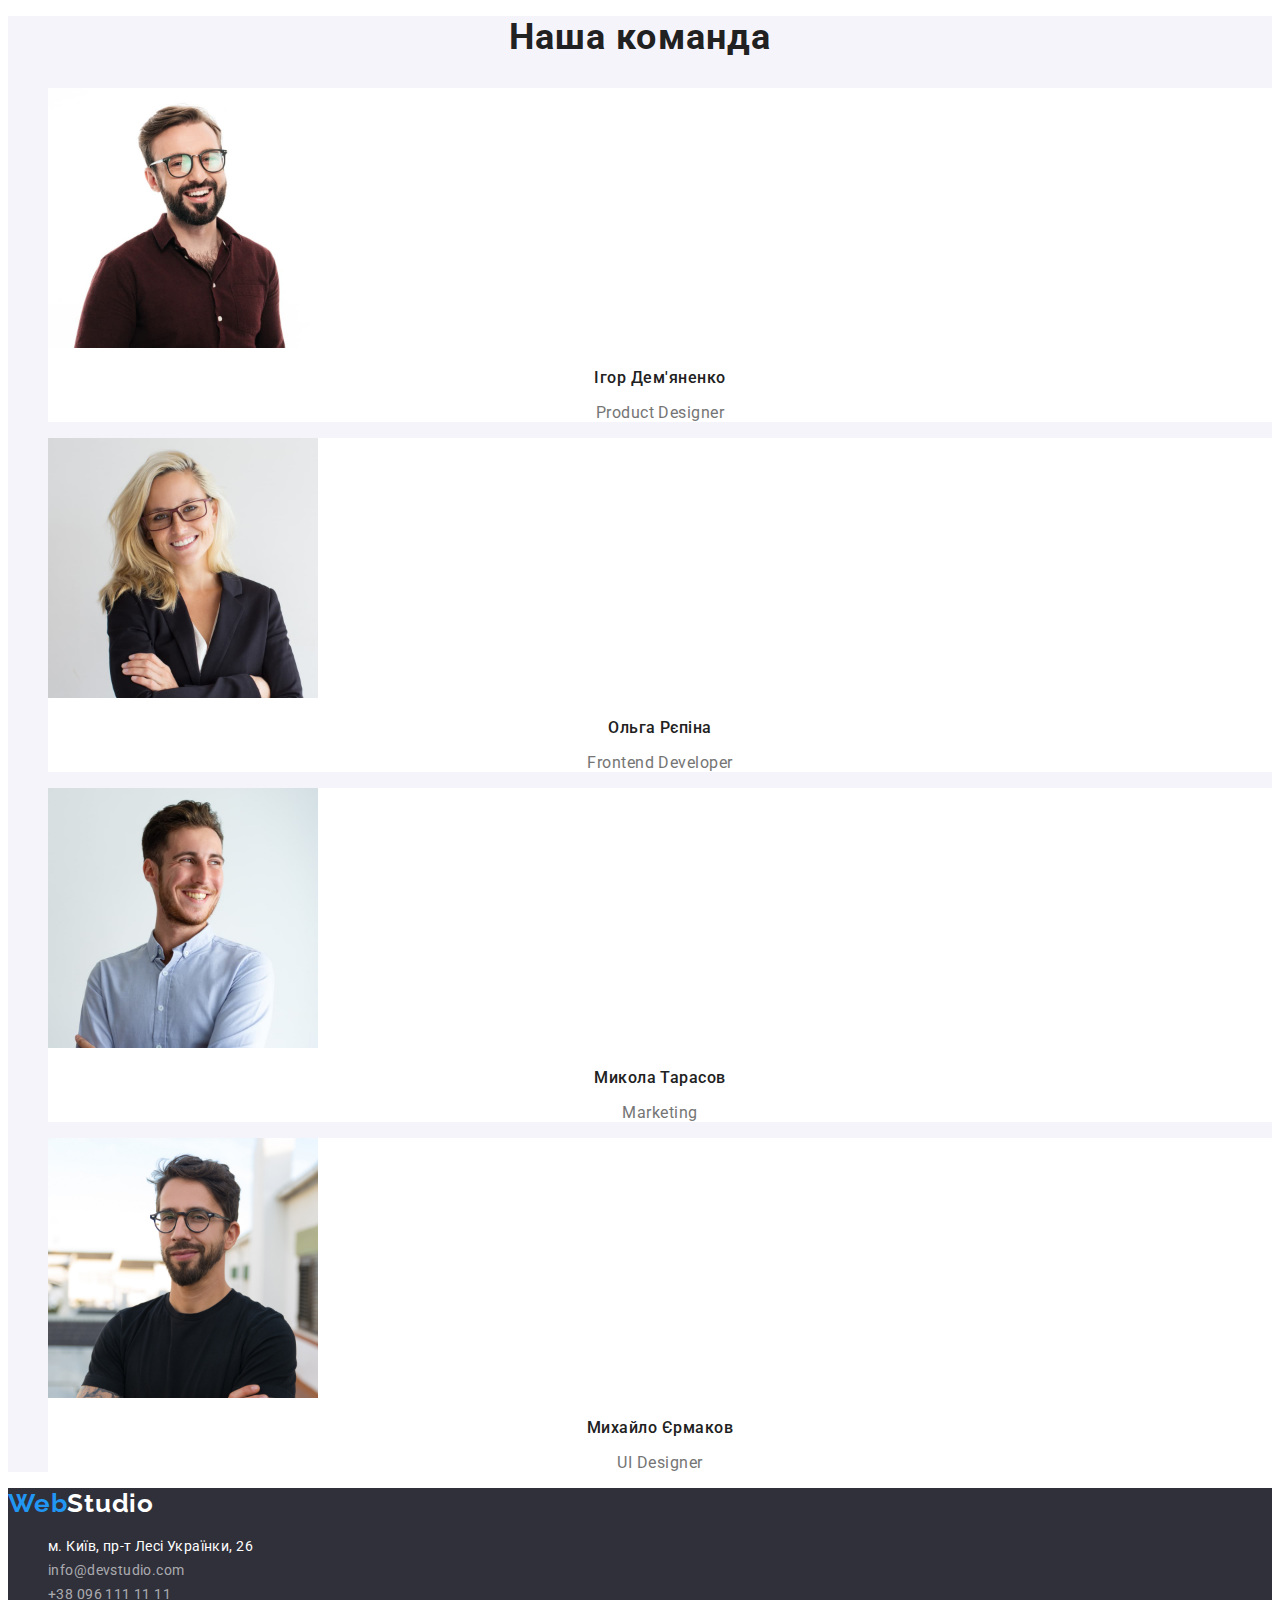
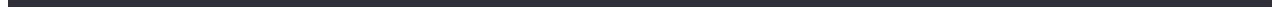
==== commit f592f22c: "update index.html" ====
--- a/index.html
+++ b/index.html
@@ -126,7 +126,7 @@
       <section class="section-team">
         <h2 class="section-team-title">Наша команда</h2>
         <ul class="section-team-list list">
-          <li class=""team-list-item">
+          <li class="team-list-item">
             <img
               class="section-team-img"
               src="./images/prod-desingner.jpg"
--- a/css/styles.css
+++ b/css/styles.css
@@ -272,7 +272,7 @@
 /* Progects */
 
 .section-progects {
-  background-color: var(--primary-bg-color);
+  background-color: var(--primary-white-color);
 }
 
 .progects-item-list {
@@ -286,6 +286,7 @@
   letter-spacing: 0.06em;
   color: var(--primary-text-color);
 }
+
 .progect-list-text {
   font-size: 16px;
   line-height: 1.88;
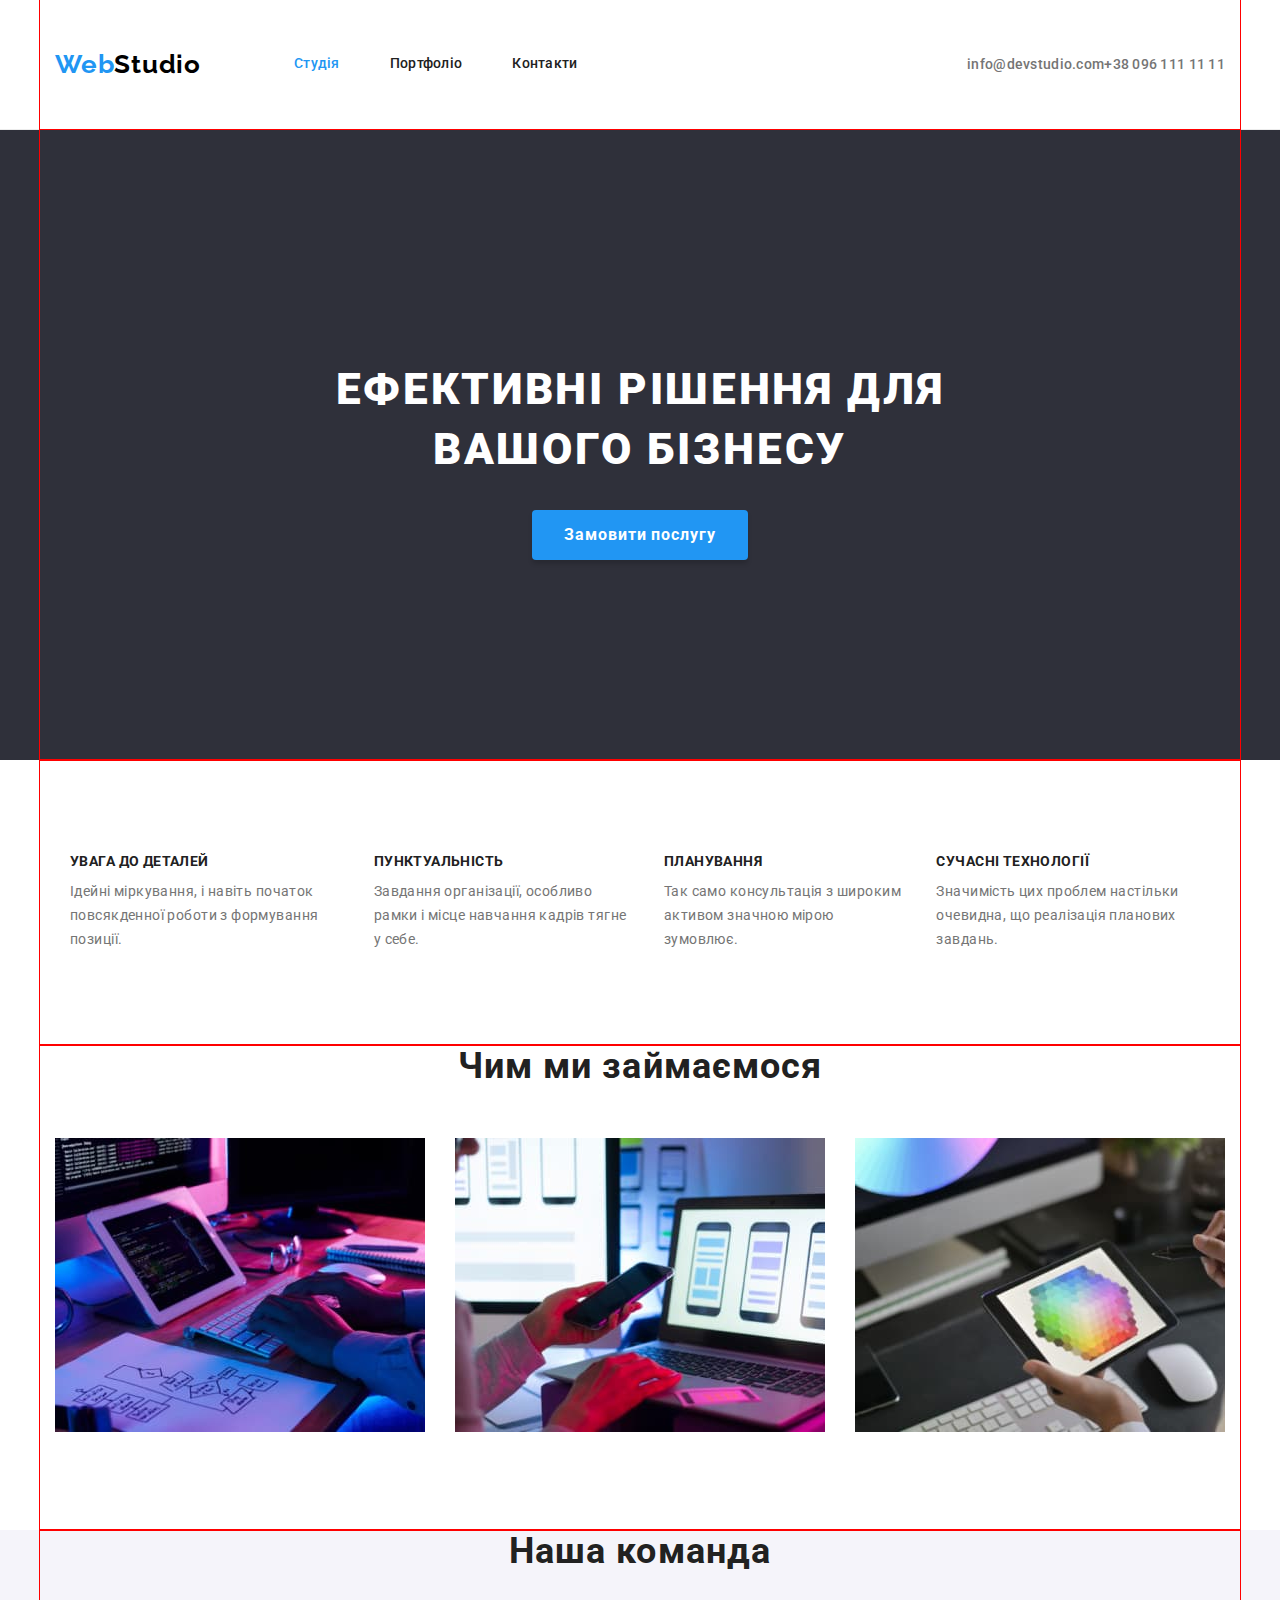
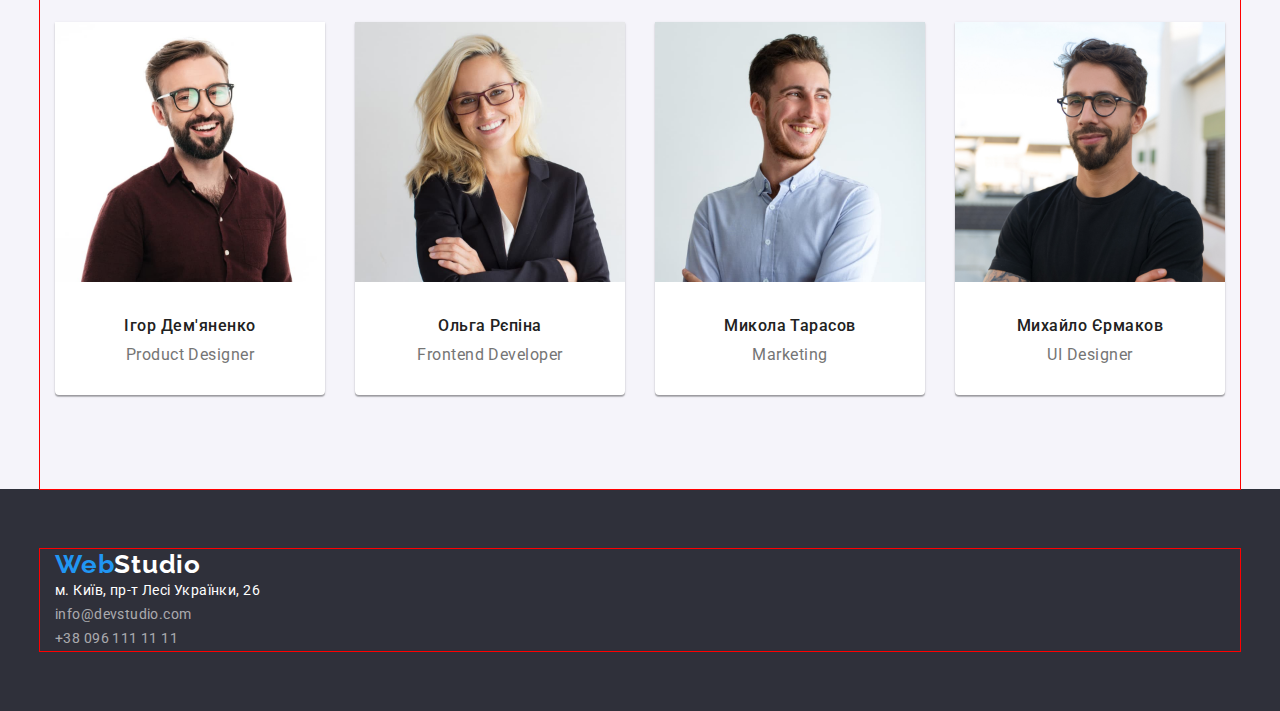
==== commit 315696ec: "added flexbox" ====
--- a/index.html
+++ b/index.html
@@ -11,193 +11,212 @@
       href="https://fonts.googleapis.com/css2?family=Raleway:wght@700&family=Roboto:wght@400;500;700;900&family=Tangerine:wght@700&display=swap"
       rel="stylesheet"
     />
+    <link
+      rel="stylesheet"
+      href="https://cdnjs.cloudflare.com/ajax/libs/modern-normalize/1.1.0/modern-normalize.min.css"
+    />
     <link rel="stylesheet" href="./css/styles.css" />
   </head>
-  <body class="body">
+  <body class="page-body">
     <!-- Шапка -->
-    <header class="header">
-      <a href="/" class="header-logo logo-link">
-        <span class="header-logo-accent">Web</span>Studio</a
-      >
-      <nav class="header-nav">
-        <ul class="header-list list">
-          <li>
-            <a href="./index.html" class="header-list-link link current"
-              >Студія
-            </a>
-          </li>
-          <li>
-            <a href="./portfolio.html" class="header-list-link link"
-              >Портфоліо</a
-            >
-          </li>
-          <li><a href="#" class="header-list-link link">Контакти</a></li>
-        </ul>
-      </nav>
-      <ul class="header-contact-list list">
-        <li>
-          <a class="header-mail-link link" href="mailto:info@devstudio.com"
-            >info@devstudio.com</a
-          >
-        </li>
-        <li>
-          <a class="header-tel-link link" href="tel:+380961111111"
-            >+38 096 111 11 11</a
-          >
-        </li>
-      </ul>
-    </header>
-    <main>
-      <!-- Герой -->
-      <section class="hero">
-        <h1 class="section-hero-title text-hero-title">
-          Ефективні рішення для вашого бізнесу
-        </h1>
-        <button class="section-hero-button button" type="button">
-          Замовити послугу
-        </button>
-      </section>
-      <!-- Переваги -->
-      <section class="section-featuers">
-        <!-- Скрыть заголовок h2 в CSS -->
-        <h2 class="section-features-title visually-hidden">Переваги</h2>
-        <ul class="section-features-list list">
-          <li>
-            <h3 class="section-features-title">УВАГА ДО ДЕТАЛЕЙ</h3>
-            <p class="section-features-text">
-              Ідейні міркування, і навіть початок повсякденної роботи з
-              формування позиції.
-            </p>
-          </li>
-          <li>
-            <h3 class="section-features-title">ПУНКТУАЛЬНІСТЬ</h3>
-            <p class="section-features-text">
-              Завдання організації, особливо рамки і місце навчання кадрів тягне
-              у себе.
-            </p>
-          </li>
-          <li>
-            <h3 class="section-features-title">ПЛАНУВАННЯ</h3>
-            <p class="section-features-text">
-              Так само консультація з широким активом значною мірою зумовлює.
-            </p>
-          </li>
-
-          <li>
-            <h3 class="section-features-title">СУЧАСНІ ТЕХНОЛОГІЇ</h3>
-            <p class="section-features-text">
-              Значимість цих проблем настільки очевидна, що реалізація планових
-              завдань.
-            </p>
-          </li>
-        </ul>
-      </section>
-      <!-- Чим займаємось -->
-      <section class="section-work">
-        <h2 class="section-work-title">Чим ми займаємося</h2>
-        <ul class="section-work-list list">
-          <li>
-            <img
-              class="section-work-img"
-              src="./images/img1.jpg"
-              alt="програміст працює на комп'ютері"
-              width="370"
-            />
-          </li>
-          <li>
-            <img
-              class="section-work-img"
-              src="./images/img2.jpg"
-              alt="програміст з телефоном в руці працює на комп'ютері"
-              width="370"
-            />
-          </li>
-          <li>
-            <img
-              class="section-work-img"
-              src="./images/img3.jpg"
-              alt="планшет в руках"
-              width="370"
-            />
-          </li>
-        </ul>
-      </section>
-      <!-- Наша команда -->
-      <section class="section-team">
-        <h2 class="section-team-title">Наша команда</h2>
-        <ul class="section-team-list list">
-          <li class="team-list-item">
-            <img
-              class="section-team-img"
-              src="./images/prod-desingner.jpg"
-              alt="Ігор Дем'яненко"
-              width="270"
-            />
-            <h3 class="section-pre-title">Ігор Дем'яненко</h3>
-            <p class="section-team-text">Product Designer</p>
-          </li>
-          <li class="team-list-item">
-            <img
-              class="section-team-img"
-              src="./images/frontend.jpg"
-              alt="Ольга Рєпіна"
-              width="270"
-            />
-            <h3 class="section-pre-title">Ольга Рєпіна</h3>
-            <p class="section-team-text">Frontend Developer</p>
-          </li>
-          <li class="team-list-item">
-            <img
-              class="section-team-img"
-              src="./images/marketing.jpg"
-              alt="Микола Тарасов"
-              width="270"
-            />
-            <h3 class="section-pre-title">Микола Тарасов</h3>
-            <p class="section-team-text">Marketing</p>
-          </li>
-          <li class="team-list-item">
-            <img
-              class="section-team-img"
-              src="./images/uldesidner.jpg"
-              alt="Михайло Єрмаков"
-              width="270"
-            />
-            <h3 class="section-pre-title">Михайло Єрмаков</h3>
-            <p class="section-team-text">UI Designer</p>
-          </li>
-        </ul>
-      </section>
-    </main>
-    <!-- Футер -->
-    <footer class="footer">
-      <a href="/" class="footer-logo-link logo-link">
-        <span class="footer-logo-accent">Web</span
-        ><span class="second-part-logo">Studio</span>
-      </a>
-      <address class="footer-address">
-        <ul class="footer-address-list list">
-          <li>
-            <a
-              class="footer-address-text link"
-              href="https://goo.gl/maps/xzUhMAHxMRx1ZoJVA"
-              target="_blank"
-              rel="noopener noreferrer nofollow"
-              >м. Київ, пр-т Лесі Українки, 26</a
-            >
-          </li>
-          <li>
-            <a class="footer-mail-link link" href="mailto:info@devstudio.com"
+    <header class="page-header">
+      <div class="container main-nav">
+        <a href="/" class="header-logo logo-link">
+          <span class="header-logo-accent">Web</span>Studio</a
+        >
+        <nav class="header-nav">
+          <ul class="header-list list">
+            <li class="item">
+              <a href="./index.html" class="header-list-link link current"
+                >Студія
+              </a>
+            </li>
+            <li class="item">
+              <a href="./portfolio.html" class="header-list-link link"
+                >Портфоліо</a
+              >
+            </li>
+            <li class="item">
+              <a href="#" class="header-list-link link">Контакти</a>
+            </li>
+          </ul>
+        </nav>
+        <ul class="header-contact-list list">
+          <li class="item">
+            <a class="header-mail-link link" href="mailto:info@devstudio.com"
               >info@devstudio.com</a
             >
           </li>
-          <li>
-            <a class="footer-tel-link link" href="tel:+380961111111"
+          <li class="item">
+            <a class="header-tel-link link" href="tel:+380961111111"
               >+38 096 111 11 11</a
             >
           </li>
         </ul>
-      </address>
+      </div>
+    </header>
+    <main>
+      <!-- Герой -->
+      <section class="hero centered">
+        <div class="container">
+          <div class="hero-desription">
+            <h1 class="section-hero-title text-hero-title">
+              Ефективні рішення для вашого бізнесу
+            </h1>
+            <button class="section-hero-button button" type="button">
+              Замовити послугу
+            </button>
+          </div>
+        </div>
+      </section>
+      <!-- Переваги -->
+      <section class="section-featuers">
+        <div class="container">
+          <h2 class="section-features-title visually-hidden">Переваги</h2>
+          <ul class="section-features-list list">
+            <li class="item">
+              <h3 class="section-features-title">УВАГА ДО ДЕТАЛЕЙ</h3>
+              <p class="section-features-text">
+                Ідейні міркування, і навіть початок повсякденної роботи з
+                формування позиції.
+              </p>
+            </li>
+            <li class="item">
+              <h3 class="section-features-title">ПУНКТУАЛЬНІСТЬ</h3>
+              <p class="section-features-text">
+                Завдання організації, особливо рамки і місце навчання кадрів
+                тягне у себе.
+              </p>
+            </li>
+            <li class="item">
+              <h3 class="section-features-title">ПЛАНУВАННЯ</h3>
+              <p class="section-features-text">
+                Так само консультація з широким активом значною мірою зумовлює.
+              </p>
+            </li>
+
+            <li class="item">
+              <h3 class="section-features-title">СУЧАСНІ ТЕХНОЛОГІЇ</h3>
+              <p class="section-features-text">
+                Значимість цих проблем настільки очевидна, що реалізація
+                планових завдань.
+              </p>
+            </li>
+          </ul>
+        </div>
+      </section>
+      <!-- Чим займаємось -->
+      <section class="section-work centered">
+        <div class="container">
+          <h2 class="section-work-title">Чим ми займаємося</h2>
+          <ul class="section-work-list list">
+            <li class="item">
+              <img
+                class="section-work-img"
+                src="./images/img1.jpg"
+                alt="програміст працює на комп'ютері"
+                width="370"
+              />
+            </li>
+            <li class="item">
+              <img
+                class="section-work-img"
+                src="./images/img2.jpg"
+                alt="програміст з телефоном в руці працює на комп'ютері"
+                width="370"
+              />
+            </li>
+            <li class="item">
+              <img
+                class="section-work-img"
+                src="./images/img3.jpg"
+                alt="планшет в руках"
+                width="370"
+              />
+            </li>
+          </ul>
+        </div>
+      </section>
+      <!-- Наша команда -->
+      <section class="section-team centered">
+        <div class="container">
+          <h2 class="section-team-title">Наша команда</h2>
+          <ul class="section-team-list list">
+            <li class="team-list-item item">
+              <img
+                class="section-team-img"
+                src="./images/prod-desingner.jpg"
+                alt="Ігор Дем'яненко"
+                width="270"
+              />
+              <h3 class="section-pre-title">Ігор Дем'яненко</h3>
+              <p class="section-team-text">Product Designer</p>
+            </li>
+            <li class="team-list-item item">
+              <img
+                class="section-team-img"
+                src="./images/frontend.jpg"
+                alt="Ольга Рєпіна"
+                width="270"
+              />
+              <h3 class="section-pre-title">Ольга Рєпіна</h3>
+              <p class="section-team-text">Frontend Developer</p>
+            </li>
+            <li class="team-list-item item">
+              <img
+                class="section-team-img"
+                src="./images/marketing.jpg"
+                alt="Микола Тарасов"
+                width="270"
+              />
+              <h3 class="section-pre-title">Микола Тарасов</h3>
+              <p class="section-team-text">Marketing</p>
+            </li>
+            <li class="team-list-item item">
+              <img
+                class="section-team-img"
+                src="./images/uldesidner.jpg"
+                alt="Михайло Єрмаков"
+                width="270"
+              />
+              <h3 class="section-pre-title">Михайло Єрмаков</h3>
+              <p class="section-team-text">UI Designer</p>
+            </li>
+          </ul>
+        </div>
+      </section>
+    </main>
+    <!-- Футер -->
+    <footer class="page-footer">
+      <div class="container">
+        <a href="/" class="footer-logo-link logo-link">
+          <span class="footer-logo-accent">Web</span
+          ><span class="second-part-logo">Studio</span>
+        </a>
+        <address class="footer-address">
+          <ul class="footer-address-list list">
+            <li>
+              <a
+                class="footer-address-text link"
+                href="https://goo.gl/maps/xzUhMAHxMRx1ZoJVA"
+                target="_blank"
+                rel="noopener noreferrer nofollow"
+                >м. Київ, пр-т Лесі Українки, 26</a
+              >
+            </li>
+            <li>
+              <a class="footer-mail-link link" href="mailto:info@devstudio.com"
+                >info@devstudio.com</a
+              >
+            </li>
+            <li>
+              <a class="footer-tel-link link" href="tel:+380961111111"
+                >+38 096 111 11 11</a
+              >
+            </li>
+          </ul>
+        </address>
+      </div>
     </footer>
   </body>
 </html>
--- a/css/styles.css
+++ b/css/styles.css
@@ -8,6 +8,7 @@
 /* основной цвет фона  #F5F5F5 */
 /*вторичный цвет фона для героя #2F303A */
 
+/* General styles */
 :root {
   --primary-text-color: #212121;
   --secondary-text-color: #757575;
@@ -18,12 +19,27 @@
   --primary-white-color: #ffffff;
   --primary-black-color: #000000;
   --secondary-white-color: rgba(255, 255, 255, 0.6);
-}
-
-.body {
+  --specific-ident: 10px;
+  --img-ident: 30px;
+}
+h1,
+h2,
+h3,
+p {
+  margin: 0;
+}
+
+.page-body {
   color: var(--primary-text-color);
   font-family: "Roboto";
   font-style: normal;
+}
+.container {
+  max-width: 1200px;
+  margin: 0 auto;
+  padding-left: 15px;
+  padding-right: 15px;
+  outline: 1px solid red;
 }
 
 .link,
@@ -33,9 +49,25 @@
 
 .list {
   list-style: none;
-}
-.header {
+  padding-left: 0;
+  margin: 0;
+}
+
+/* Main nav */
+
+.main-nav {
+  display: flex;
+  align-items: center;
+  white-space: nowrap;
+}
+
+.page-header {
+  border-bottom: 1px solid #ececec;
+}
+.page-header .container {
   background-color: var(--primary-white-color);
+  padding-top: 24px;
+  padding-bottom: 25px;
 }
 
 .link.current {
@@ -47,18 +79,33 @@
   font-weight: 700;
   font-size: 26px;
   line-height: 1.19;
-  /* identical to box height */
+
   letter-spacing: 0.03em;
   color: var(--primary-black-color);
   font-family: "Raleway";
   font-style: normal;
 }
+
 .header-logo-accent {
   color: var(--accent-color);
 }
 
 /* Header-nav */
+
+.header-list {
+  display: flex;
+  margin-left: 93px;
+}
+
+.header-list .item:not(:last-child) {
+  margin-right: 50px;
+}
+
 .header-list-link {
+  display: block;
+  padding-top: 32px;
+  padding-bottom: 32px;
+
   font-weight: 500;
   font-size: 14px;
   line-height: 1.14;
@@ -73,6 +120,23 @@
 }
 
 /* Contacts */
+
+.header-contact-list {
+  display: flex;
+  /* margin-right: 15px; */
+  margin-left: auto;
+}
+.header-contact-list .item + .item {
+  /* margin-left: 50px; */
+}
+
+.header-mail-link {
+  /* margin-left: 344px; */
+}
+.header-tel-link {
+  /* paddin-right: 15px; */
+}
+
 .header-mail-link,
 .header-tel-link {
   font-weight: 500;
@@ -86,8 +150,15 @@
   background-color: var(--primary-white-color);
 }
 /* Hero */
-.hero {
+
+.hero.centered {
   background-color: var(--tertiary-bg-color);
+  text-align: center;
+}
+
+.hero-desription {
+  padding-top: 200px;
+  padding-bottom: 200px;
 }
 
 .visually-hidden {
@@ -107,11 +178,15 @@
   font-weight: 900;
   font-size: 44px;
   line-height: 1.36;
-  /* or 136% */
   text-align: center;
   letter-spacing: 0.06em;
   text-transform: uppercase;
   color: var(--primary-white-color);
+
+  margin-bottom: 30px;
+  margin: auto;
+  padding: 30px;
+  max-width: 696px;
 }
 
 .button {
@@ -122,43 +197,107 @@
   font-weight: 700;
   font-size: 16px;
   line-height: 1.88;
-  /* identical to box height, or 188% */
-  display: flex;
+
   align-items: center;
-  text-align: center;
   letter-spacing: 0.06em;
   color: var(--primary-white-color);
   font-family: inherit;
+
+  padding: 10px 32px;
+  min-width: 216px;
+  border-radius: 4px;
+  margin: auto;
+
+  box-shadow: 0px 4px 4px rgba(0, 0, 0, 0.15);
+  border-radius: 4px;
 }
 
 /* Features */
+
+.section-features {
+}
+
+.section-features-list {
+  display: flex;
+  padding-top: 94px;
+  padding-bottom: 94px;
+  padding-left: 15px;
+  padding-right: 15px;
+}
+
+.section-features-list .item:not(:last-child) {
+  margin-right: 30px;
+}
+
+.section-featuers.centered {
+  padding-top: 94px;
+  padding-bottom: 94px;
+  text-align: center;
+}
 .section-features-title {
   font-size: 14px;
   line-height: 1.14;
   letter-spacing: 0.03em;
   text-transform: uppercase;
   color: var(--primary-text-color);
+  margin-top: 0;
+  margin-bottom: var(--specific-ident);
 }
 .section-features-text {
   font-size: 14px;
   line-height: 1.71;
-  /* or 171% */
   letter-spacing: 0.03em;
   color: var(--secondary-text-color);
 }
 
 /* Section Work */
+
+.section-work-list {
+  display: flex;
+  width: 1170px;
+  margin: auto;
+  padding-bottom: 94px;
+}
+
+.section-work-list .item:not(:last-child) {
+  margin-right: 30px;
+}
+
+.section-work .centered {
+  text-align: center;
+}
+
 .section-work-title {
   font-size: 36px;
   line-height: 1.17;
   text-align: center;
   letter-spacing: 0.03em;
   color: var(--primary-text-color);
+
+  margin-bottom: 50px;
 }
 
 /* Our team */
+
 .section-team {
-  background: var(--secondary-bg-color);
+  background-color: var(--secondary-bg-color);
+}
+
+.section-team-list {
+  display: flex;
+  width: 1170px;
+  margin: auto;
+  padding-bottom: 94px;
+}
+
+.section-team-list .item:not(:last-child) {
+  margin-right: 30px;
+}
+
+.section-team .centered {
+  padding-top: 94px;
+  padding-bottom: 94px;
+  text-align: center;
 }
 .section-team-title {
   font-size: 36px;
@@ -166,6 +305,12 @@
   text-align: center;
   letter-spacing: 0.03em;
   color: var(--primary-text-color);
+
+  margin-bottom: 50px;
+}
+
+.section-team-img {
+  margin-bottom: var(--img-ident);
 }
 
 .section-pre-title {
@@ -176,6 +321,8 @@
   text-align: center;
   letter-spacing: 0.03em;
   color: var(--primary-text-color);
+
+  margin-bottom: var(--specific-ident);
 }
 
 .section-team-text {
@@ -185,14 +332,21 @@
   text-align: center;
   letter-spacing: 0.03em;
   color: var(--secondary-text-color);
+
+  padding-bottom: 30px;
 }
 
 .team-list-item {
   background-color: var(--primary-white-color);
+  box-shadow: 0px 1px 3px rgba(0, 0, 0, 0.12), 0px 1px 1px rgba(0, 0, 0, 0.14),
+    0px 2px 1px rgba(0, 0, 0, 0.2);
+  border-radius: 0px 0px 4px 4px;
 }
 /* footer */
-.footer {
+.page-footer {
   background: var(--tertiary-bg-color);
+  padding-top: 60px;
+  padding-bottom: 60px;
 }
 
 .footer-logo-link {
@@ -204,6 +358,7 @@
   /* identical to box height */
   letter-spacing: 0.03em;
 }
+
 .footer-logo-accent {
   color: var(--accent-color);
 }
@@ -228,34 +383,65 @@
   font-weight: 400;
   font-size: 14px;
   line-height: 1.71;
-  /* or 171% */
+
   letter-spacing: 0.03em;
   color: var(--secondary-white-color);
+
+  margin-bottom: 9px;
 }
 
 .footer-tel-link {
   font-weight: 400;
   font-size: 14px;
   line-height: 1.71;
-  /* or 171% */
+
   letter-spacing: 0.03em;
   color: var(--secondary-white-color);
+  margin-bottom: 60px;
 }
 
 /* Portfolio */
+
+.section-filter-list {
+  display: flex;
+  width: 575px;
+  /* margin-bottom: 34px; */
+  padding-bottom: 34px;
+  margin: auto;
+}
+.section-filter-list .item:not(:last-child) {
+  margin-right: 8px;
+}
 
 .filter-button {
   background: var(--secondary-bg-color);
   font-weight: 500;
   font-size: 16px;
   line-height: 1.63;
-  /* identical to box height, or 162% */
   text-align: center;
   letter-spacing: 0.03em;
   color: var(--primary-text-color);
   font-family: "Roboto";
   font-style: normal;
   border: none;
+  cursor: pointer;
+
+  width: 125px;
+  height: 38px;
+  left: 593px;
+  top: 174px;
+
+  background: #f5f4fa;
+  border-radius: 4px;
+}
+
+.filter-button.all {
+  border-radius: 4px;
+  padding-right: 25px;
+  padding-left: 25px;
+  padding-top: 6px;
+  padding-bottom: 6px;
+  width: 73px;
 }
 
 .filter-button.link {
@@ -273,18 +459,50 @@
 
 .section-progects {
   background-color: var(--primary-white-color);
+  padding-top: 94px;
+  padding-bottom: 94px;
+}
+
+.progects-list {
+  display: flex;
+  flex-wrap: wrap;
+  width: 1170px;
+  margin: auto;
+}
+
+.progects-list .item {
+  width: calc((100% -60) / 3);
+  margin-bottom: 30px;
+  margin-right: 30px;
+  width: 370px;
+  border: 1px solid #eeeeee;
+}
+
+.progects-list .item:nth-child(3n) {
+  margin-right: 0;
+}
+
+.progects-list .item:nth-last-child(-n + 3) {
+  margin-bottom: 0;
 }
 
 .progects-item-list {
   background-color: var(--primary-white-color);
+}
+
+.progect-list-img {
+  margin-bottom: 20px;
 }
 
 .progect-list-title {
   font-size: 18px;
   line-height: 2;
-  /* identical to box height, or 200% */
   letter-spacing: 0.06em;
   color: var(--primary-text-color);
+
+  margin-bottom: 4px;
+  margin-left: 24px;
+  margin-right: 24px;
 }
 
 .progect-list-text {
@@ -293,4 +511,8 @@
   /* identical to box height, or 188% */
   letter-spacing: 0.03em;
   color: var(--secondary-text-color);
-}
+
+  margin-bottom: 20px;
+  margin-left: 24px;
+  margin-right: 24px;
+}
